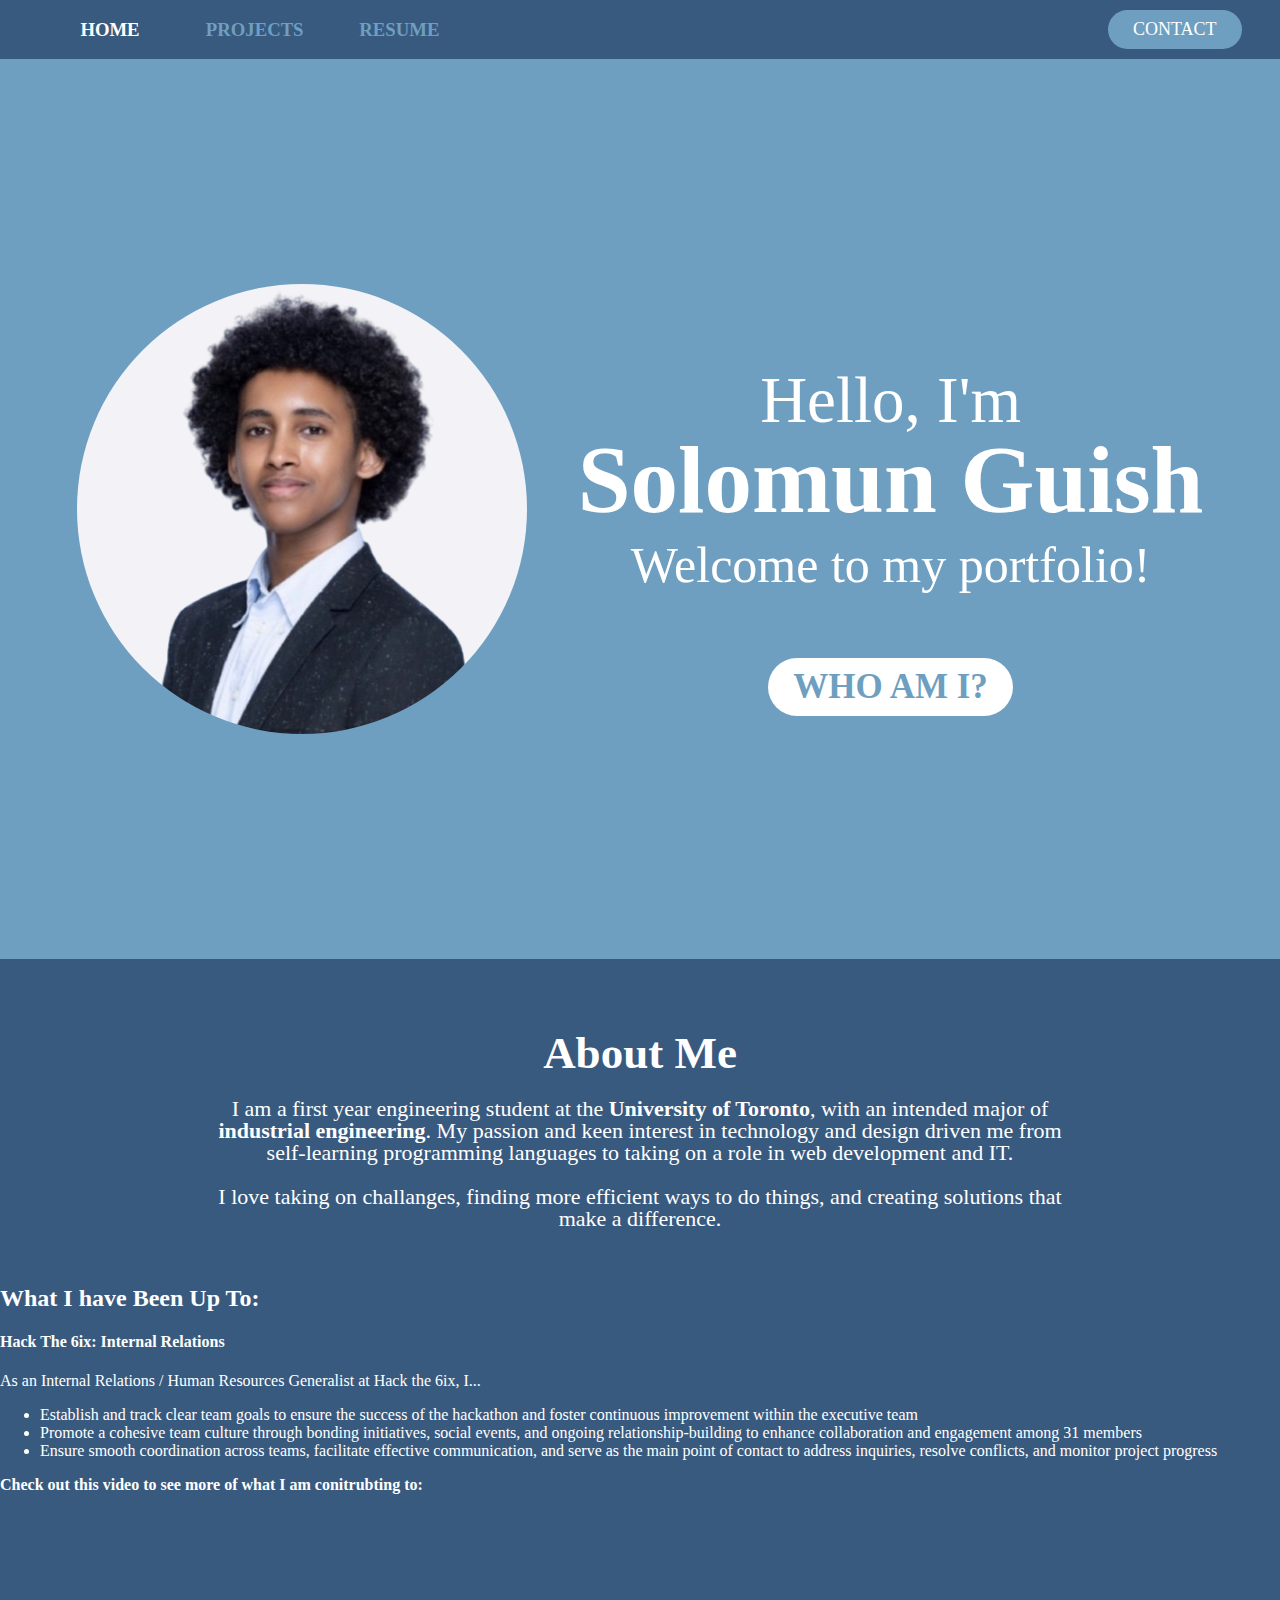
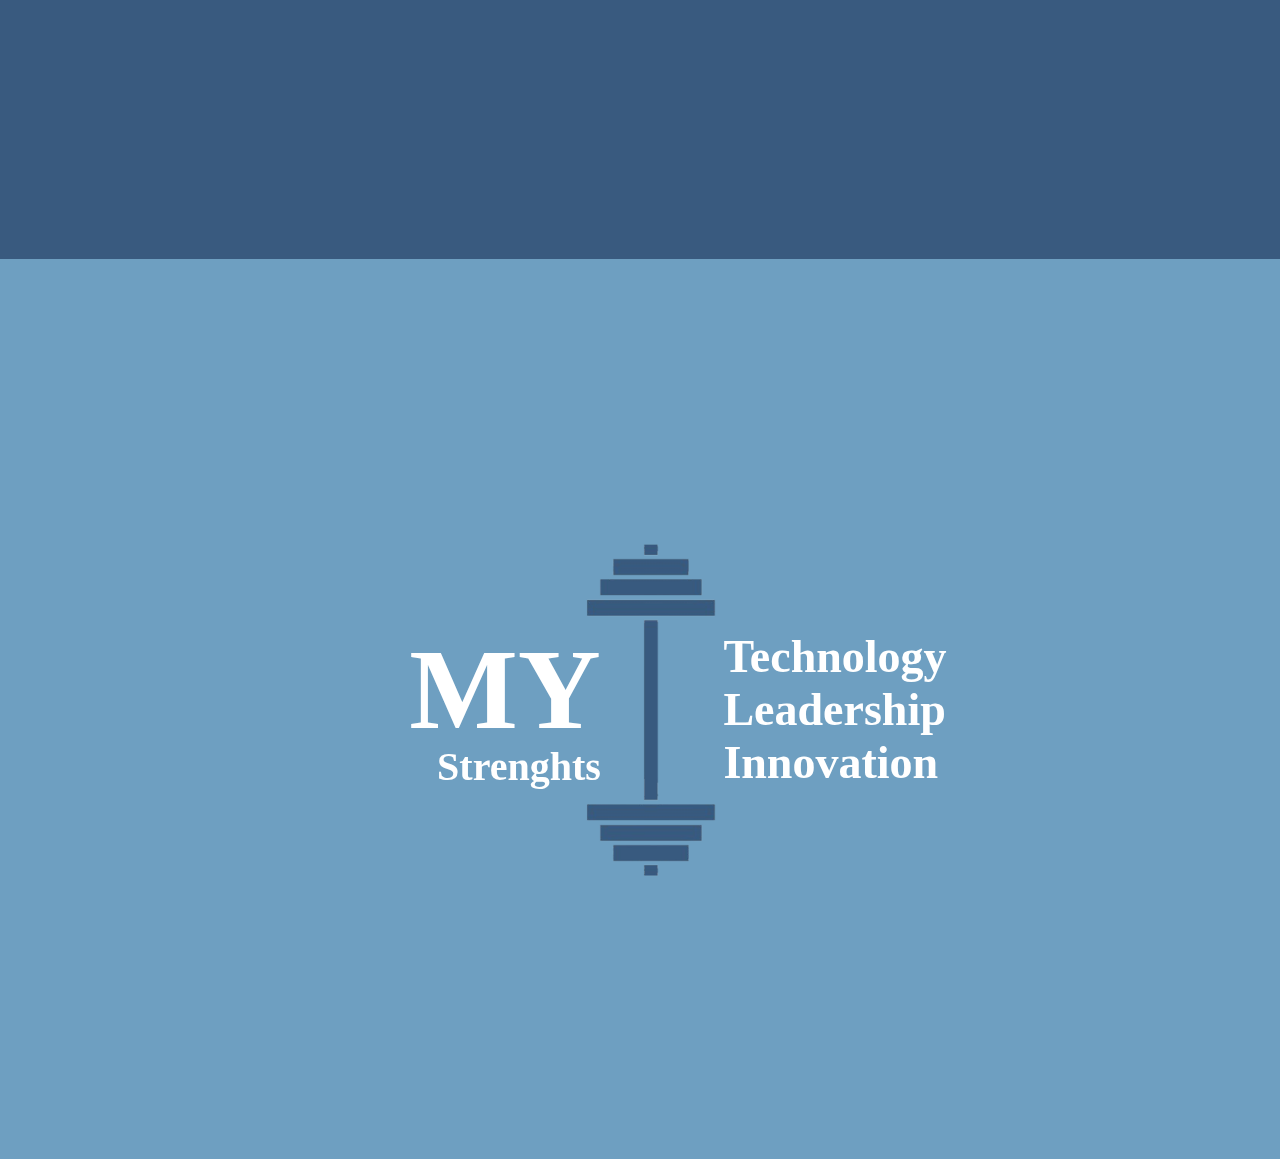
==== index.html @ 2510fc2f "Sizing of front page" ====
<!DOCTYPE html>
<html lang="en">
<head>
    <meta charset="UTF-8">
    <meta name="viewport" content="width=device-width, initial-scale=1.0">
    <title>Home - Solomun Guish</title>
    <link type="text/css" rel="stylesheet" href="styles.css"/>
</head>
<body>
    <header class="sticky">
			
        <nav>
            
            <h3>
                <ul>
                    <li><a class="onpage" href="index.html">HOME</a></li>
                    <li><a href="projects.html">PROJECTS</a></li>
                    <li><a href="resume.html">RESUME</a></li>
                </ul>

            </h3>
        </nav>
        <a class="contact", href="#"><button class="contact-btn">CONTACT</button></a>

    </header>
    <main>

        <div class="image-text">
            <img class="s" src="assets/images/solomunguish.png" alt="Image of Solomun Guish"/>

            <div class="text-container">
                <p class="textp">Hello, I'm<br><em class="large-text">Solomun Guish</em><br><em class="small-text">Welcome to my portfolio!</em></p>
                <a class="who" href=#aboutID><button class="who-btn" >WHO AM I?</button></a>
            </div>
        </div>

        <div id="aboutID" class="aboutme-section">
                
            <div class="aboutme-info">
                <br>
                <br>
                <p class="medium-text">About Me</p>
                <p class="regular-text">I am a first year engineering student at the <strong>University of Toronto</strong>, with an intended major of <strong>industrial engineering</strong>. My passion and keen interest in technology and design driven me from self-learning programming languages to taking on a role in web development and IT.</p>
                <p class="regular-text">I love taking on challanges, finding more efficient ways to do things, and creating solutions that make a difference.</p>
            </div>

            <h2>What I have Been Up To:</h2>


            <h4>Hack The 6ix: Internal Relations</h4>

            <p>
                As an Internal Relations / Human Resources Generalist at Hack the 6ix, I...
                
                <ul>
                    <li>Establish and track clear team goals to ensure the success of the hackathon and foster continuous improvement within the executive team</li>
                    <li>Promote a cohesive team culture through bonding initiatives, social events, and ongoing relationship-building to enhance collaboration and engagement among 31 members</li>
                    <li>Ensure smooth coordination across teams, facilitate effective communication, and serve as the main point of contact to address inquiries, resolve conflicts, and monitor project progress</li>
                </ul>
                
                <strong>Check out this video to see more of what I am conitrubting to:</strong>
                
            </p>

            <iframe width="560" height="315" src="https://www.youtube.com/embed/yGRfrZShgG4?si=xvJR1oPScI19hopa" title="YouTube video player" frameborder="0" allow="accelerometer; autoplay; clipboard-write; encrypted-media; gyroscope; picture-in-picture; web-share" referrerpolicy="strict-origin-when-cross-origin" allowfullscreen></iframe>
        </div>


        <div class="imgside">
            
            
            <p class="vert-line-textL"><span style="font-size:115px;">MY</span><br>Strenghts</p>
            

            <div class="dumbbellpic">
                <img src="assets/images/dumbbell.png" alt="d"/>
            </div>

            <p class="vert-line-textR">

                Technology<br>Leadership<br>Innovation
            </p>

        </div>

    </main>

    <footer>

    </footer>

</body>
</html>
---- styles.css ----
/* Navigation Bar and Header */


a {
	color: white;
}

html {
    scroll-behavior: smooth;
}

nav a {
	text-decoration: none;
	color: #6E9FC1;
	width: 100px;
	display: block;
    font-size: 18;
}

header {
	background-color: #395A7F;
	text-align: center;
    display: flex;
    justify-content: space-between;
    align-items: center;
    position: sticky;
    top: 0;
}

nav ul li{
	list-style-type: none;
	display: inline-block;
	padding: 0px 20px;
}

.nav li a{
    transition: all 0.3s ease 0s;
}

.contact-btn {
    padding: 9px 25px;
    background-color: #6E9FC1;
    color: #FFFFFF;
    border: none;
    border-radius: 50px;
    cursor: pointer;
    transition: all 0.3s ease 0s;
    font-size: 18px;
    font-family: "Lato", tahoma;
}
.contact-btn:hover {
    background-color: #FFFFFF;
    color: #6E9FC1;
}

.contact {
    margin-right: 3%;
}

.who-btn {
    padding: 9px 25px;
    background-color: #FFFFFF;
    color: #6E9FC1;
    border: none;
    border-radius: 50px;
    cursor: pointer;
    transition: all 0.3s ease 0s;
    font-size: 35px;
    font-weight: bold;
    font-family: "Lato", tahoma;
}

.who-btn:hover {
    background-color: #395A7F;
    color: #FFFFFF;
}

.who {
    text-align: center;
}

.onpage {
	color: #FFFFFF;
}

body {
	font-family: "Lato", tahoma;
	background-color: #6E9FC1;
	color: white;
	margin: 0;
	padding:0;
	min-width: 1200px;
}


.image-text {
	display: flex;
	align-items: center;
	justify-content: center;
    width: 100%;
    height: 100vh;
}

img.s {
	width: 450px; 
	height: 450px; 
	border-radius: 225px;
	margin-right: 4%;
}

.text-container {
	display: flex;
	flex-direction: column;
	align-items: center;
}

.textp {
	font-family: "Lato", tahoma;
	text-align: center;
	font-size: 65px;
	line-height:1;
}

.large-text {
	text-align: center;
	font-size: 95px;
	font-weight: bold;
	font-style: normal;
}

p.medium-text {
	text-align: center;
	font-size: 45px;
	font-weight: bold;
    line-height:0;
}

p.regular-text {
	text-align: center;
	font-size: 22px;
	line-height:1;
	margin-right: 15%;
	margin-left: 15%;
}

.small-text {
	text-align: center;
	font-size: 50px;
	font-style: normal;
}

.aboutme-info {
	padding: 1%;
}

.aboutme-section {
    background-color: #395A7F;
    width: 100%;
    height: 100vh;
    scroll-snap-align: start;
}

.imgside {
	display: flex;
	align-items: center;
	justify-content: center;
    width: 100%;
    height: 100vh;
    scroll-snap-align: start;
}

p.vert-line-textL {
	text-align: right;
	line-height: 1;
	font-size: 40px;
	font-weight: bold;
	position: absolute;
	margin-right:270px;

}


p.vert-line-textR {
	text-align: left;
	font-size: 46px;
	font-weight: bold;
	position: absolute;
	margin-left: 390px;

}


.dumbbellpic img {
	float: center;
	margin-top: 5px;
	padding: 0px;
	height: auto;
	width: 380px;
}

/* If weird try h2{both clear something }  
					<p class="vert-line-textL2">My</p>
					<p class="vert-line-textL3">Strenghts</p>*/
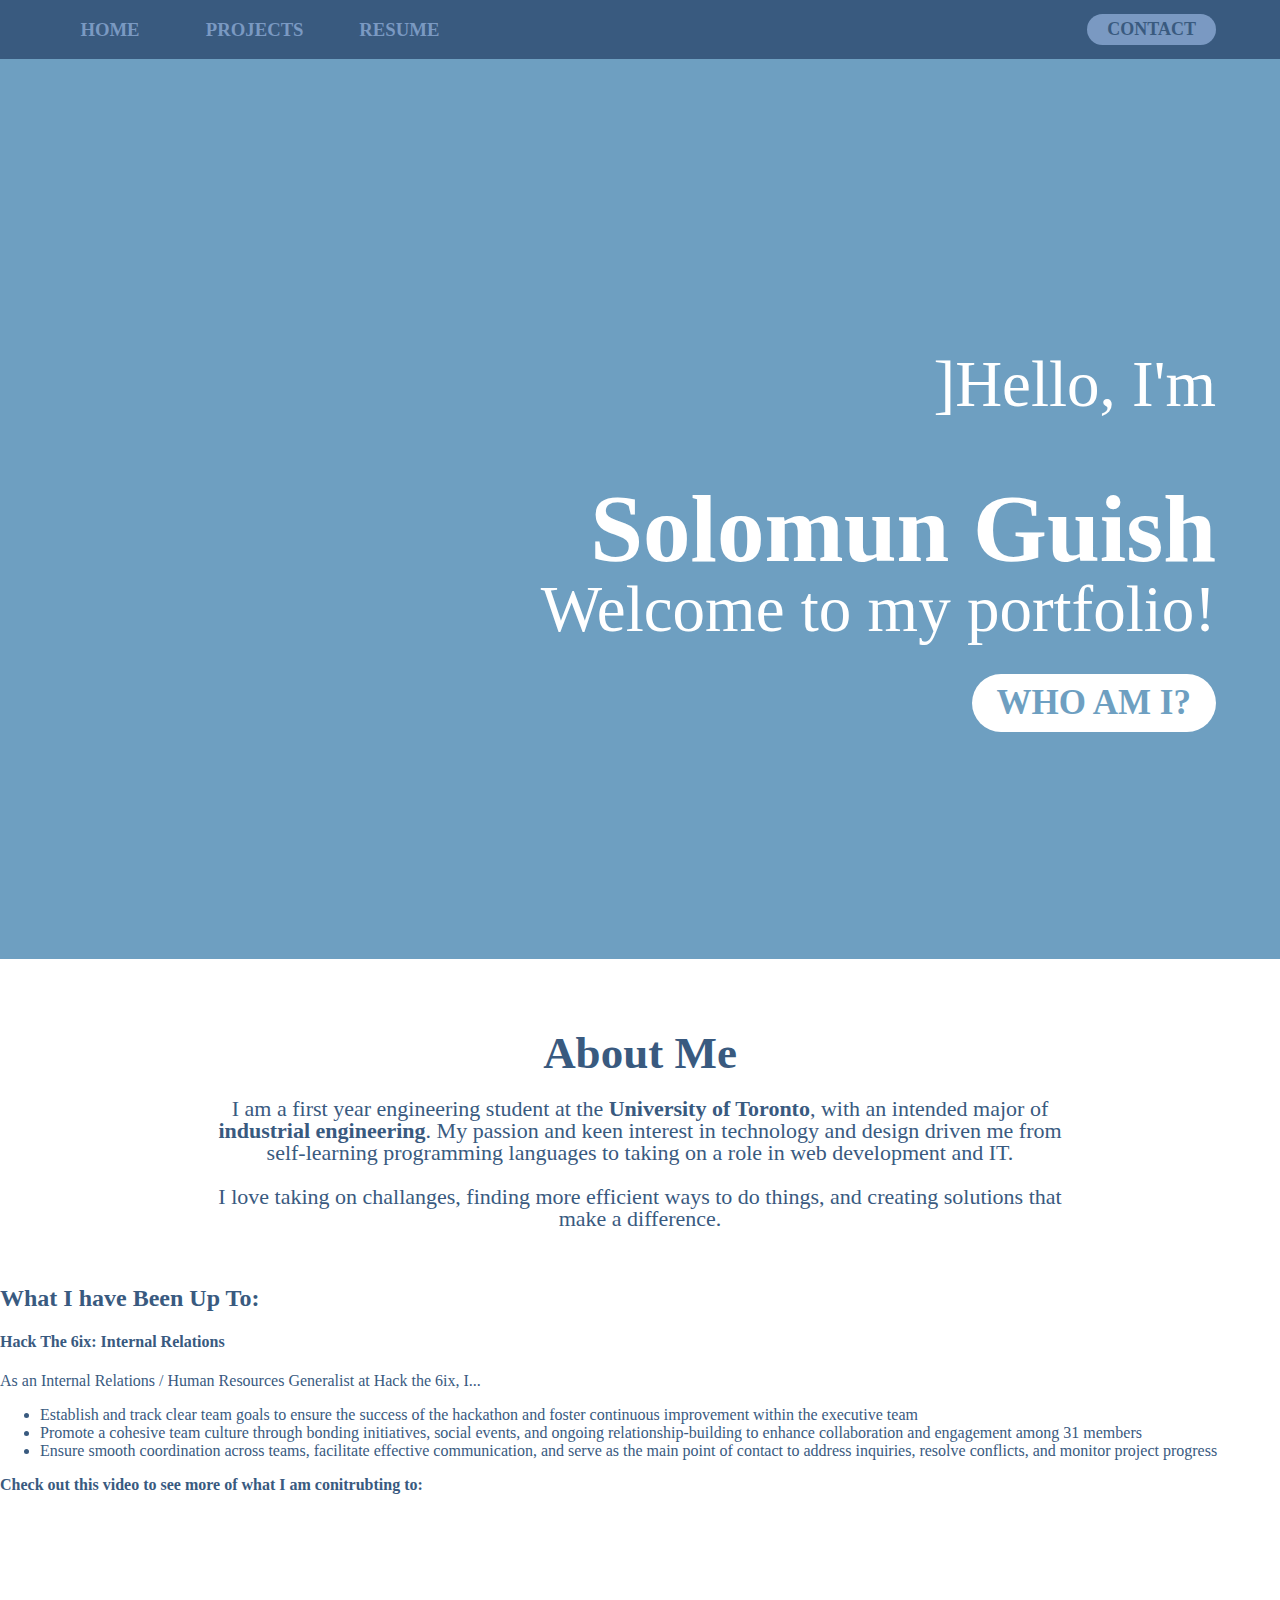
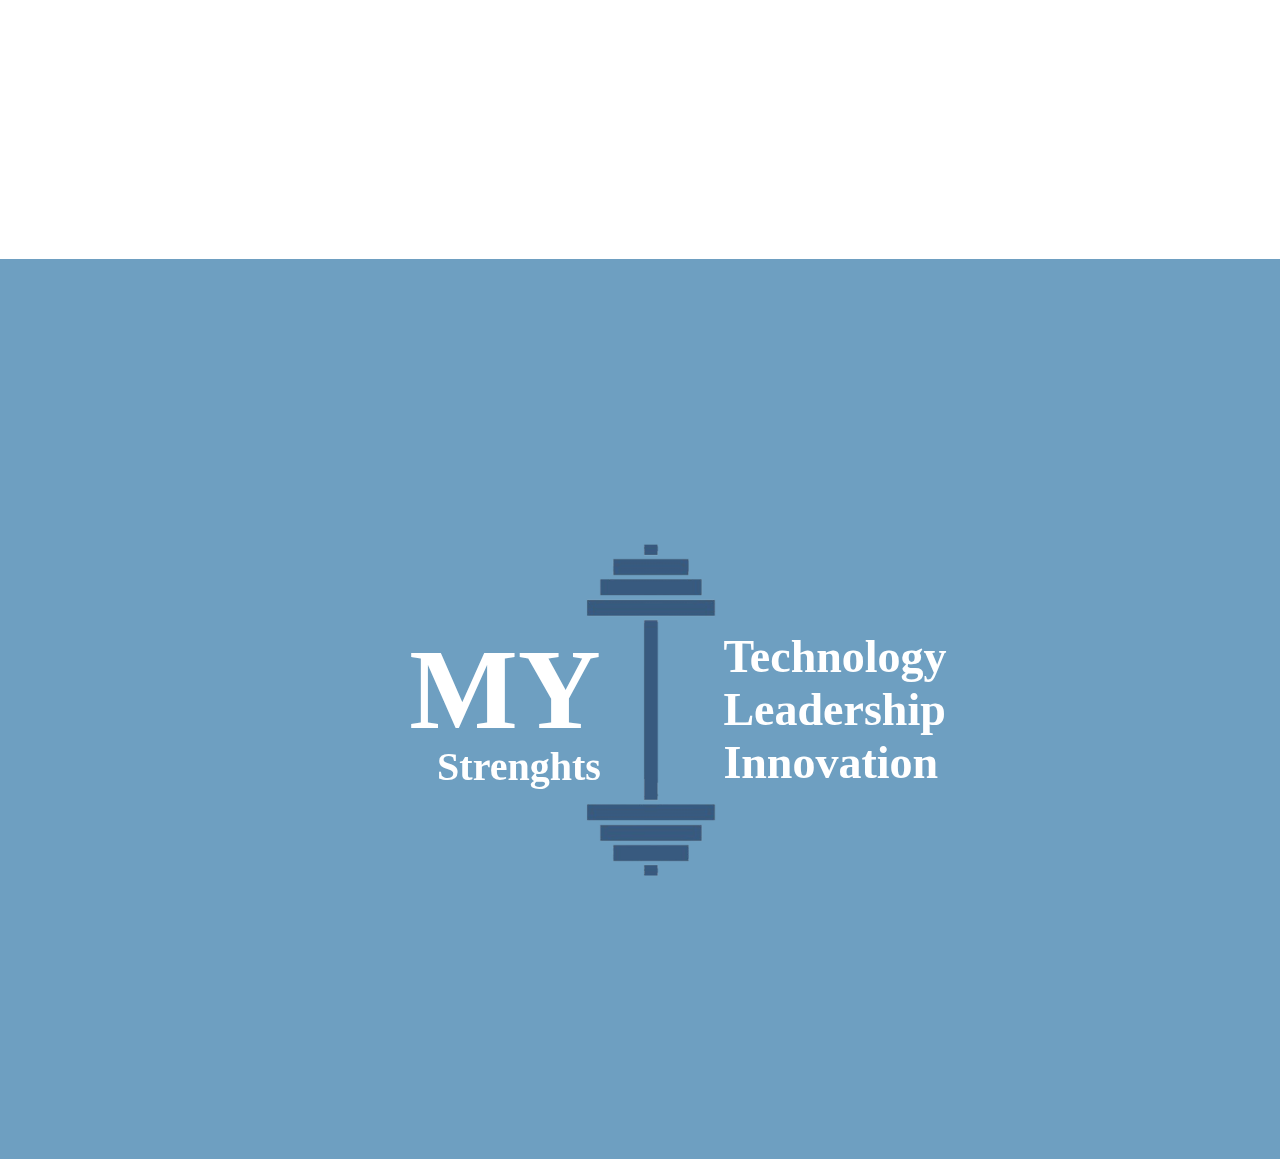
==== commit 86e813c4: "Front page gif" ====
--- a/index.html
+++ b/index.html
@@ -25,14 +25,13 @@
     </header>
     <main>
 
-        <div class="image-text">
-            <img class="s" src="assets/images/solomunguish.png" alt="Image of Solomun Guish"/>
-
+        <div id="waves">
             <div class="text-container">
-                <p class="textp">Hello, I'm<br><em class="large-text">Solomun Guish</em><br><em class="small-text">Welcome to my portfolio!</em></p>
-                <a class="who" href=#aboutID><button class="who-btn" >WHO AM I?</button></a>
+                <p class="textp">]Hello, I'm<div class="large-text">Solomun Guish</div><div class="textp"> Welcome to my portfolio!</div></p>
+                <a class="who" href=#aboutID><button class="who-btn" >WHO AM I?</button></a>                
             </div>
         </div>
+
 
         <div id="aboutID" class="aboutme-section">
                 
--- a/styles.css
+++ b/styles.css
@@ -11,10 +11,13 @@
 
 nav a {
 	text-decoration: none;
-	color: #6E9FC1;
+	color: #7A99C2;
 	width: 100px;
 	display: block;
     font-size: 18;
+}
+nav a:Hover{
+    color: #FFFFFF
 }
 
 header {
@@ -38,23 +41,34 @@
 }
 
 .contact-btn {
-    padding: 9px 25px;
-    background-color: #6E9FC1;
-    color: #FFFFFF;
+    padding: 5px 20px;
+    background-color: #7A99C2;
+    color: #395A7F;
     border: none;
     border-radius: 50px;
     cursor: pointer;
     transition: all 0.3s ease 0s;
     font-size: 18px;
     font-family: "Lato", tahoma;
+    font-weight: bold;
 }
 .contact-btn:hover {
     background-color: #FFFFFF;
-    color: #6E9FC1;
+    color: #395A7F;
 }
 
 .contact {
-    margin-right: 3%;
+    margin-right: 5%;
+}
+
+#waves  {
+    width: 100%;
+    height: 100vh;
+    background-image:url(assets/images/sunsetwaves.gif);
+    background-size: cover;
+    background-position: center;
+    display: flex;
+    justify-content: right;
 }
 
 .who-btn {
@@ -76,11 +90,7 @@
 }
 
 .who {
-    text-align: center;
-}
-
-.onpage {
-	color: #FFFFFF;
+    text-align: right;
 }
 
 body {
@@ -111,21 +121,24 @@
 .text-container {
 	display: flex;
 	flex-direction: column;
-	align-items: center;
+	align-items: right;
+    justify-content: center;
+    margin-right: 5%;
 }
 
 .textp {
 	font-family: "Lato", tahoma;
-	text-align: center;
+	text-align: right;
 	font-size: 65px;
 	line-height:1;
 }
 
 .large-text {
-	text-align: center;
+	text-align: right;
 	font-size: 95px;
 	font-weight: bold;
 	font-style: normal;
+    line-height: 1;
 }
 
 p.medium-text {
@@ -144,9 +157,10 @@
 }
 
 .small-text {
-	text-align: center;
+	text-align: right;
 	font-size: 50px;
 	font-style: normal;
+    line-height: 0;
 }
 
 .aboutme-info {
@@ -154,7 +168,8 @@
 }
 
 .aboutme-section {
-    background-color: #395A7F;
+    background-color: #FFFFFF;
+    color:#395A7F;
     width: 100%;
     height: 100vh;
     scroll-snap-align: start;
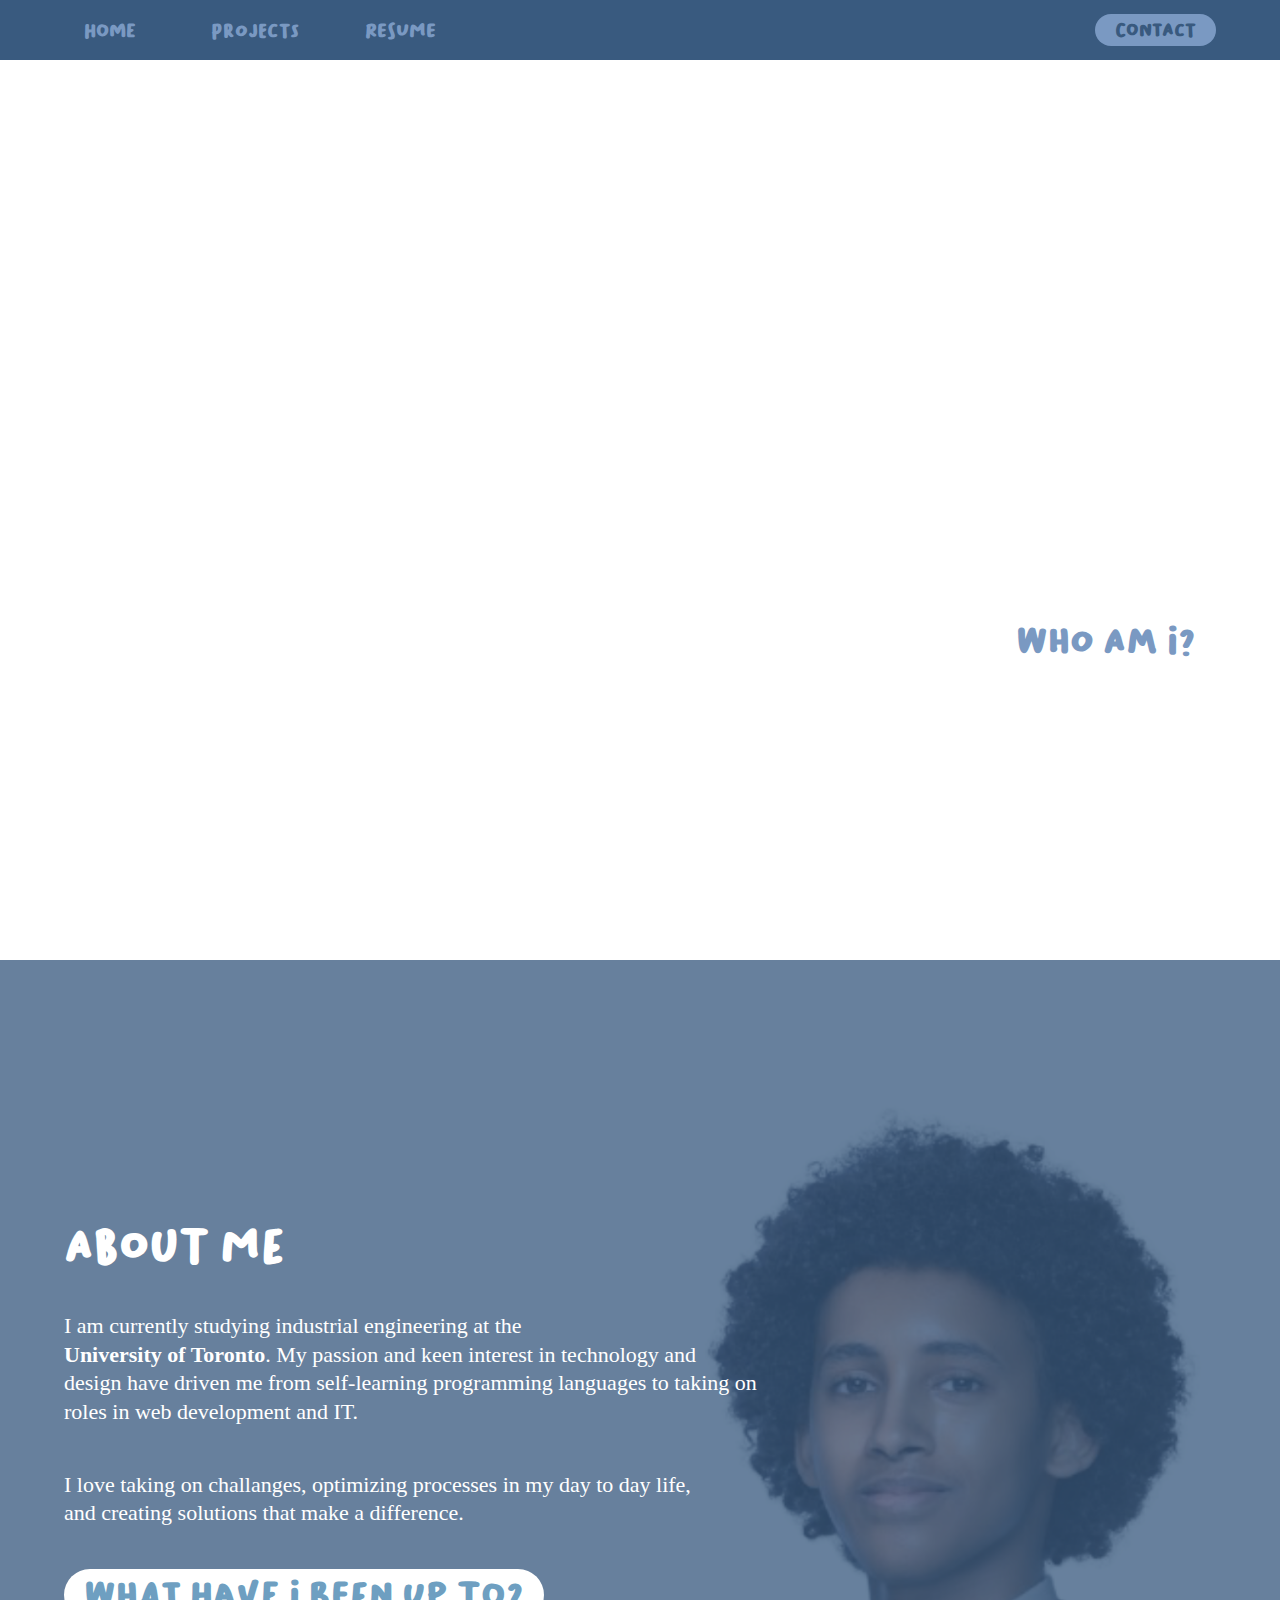
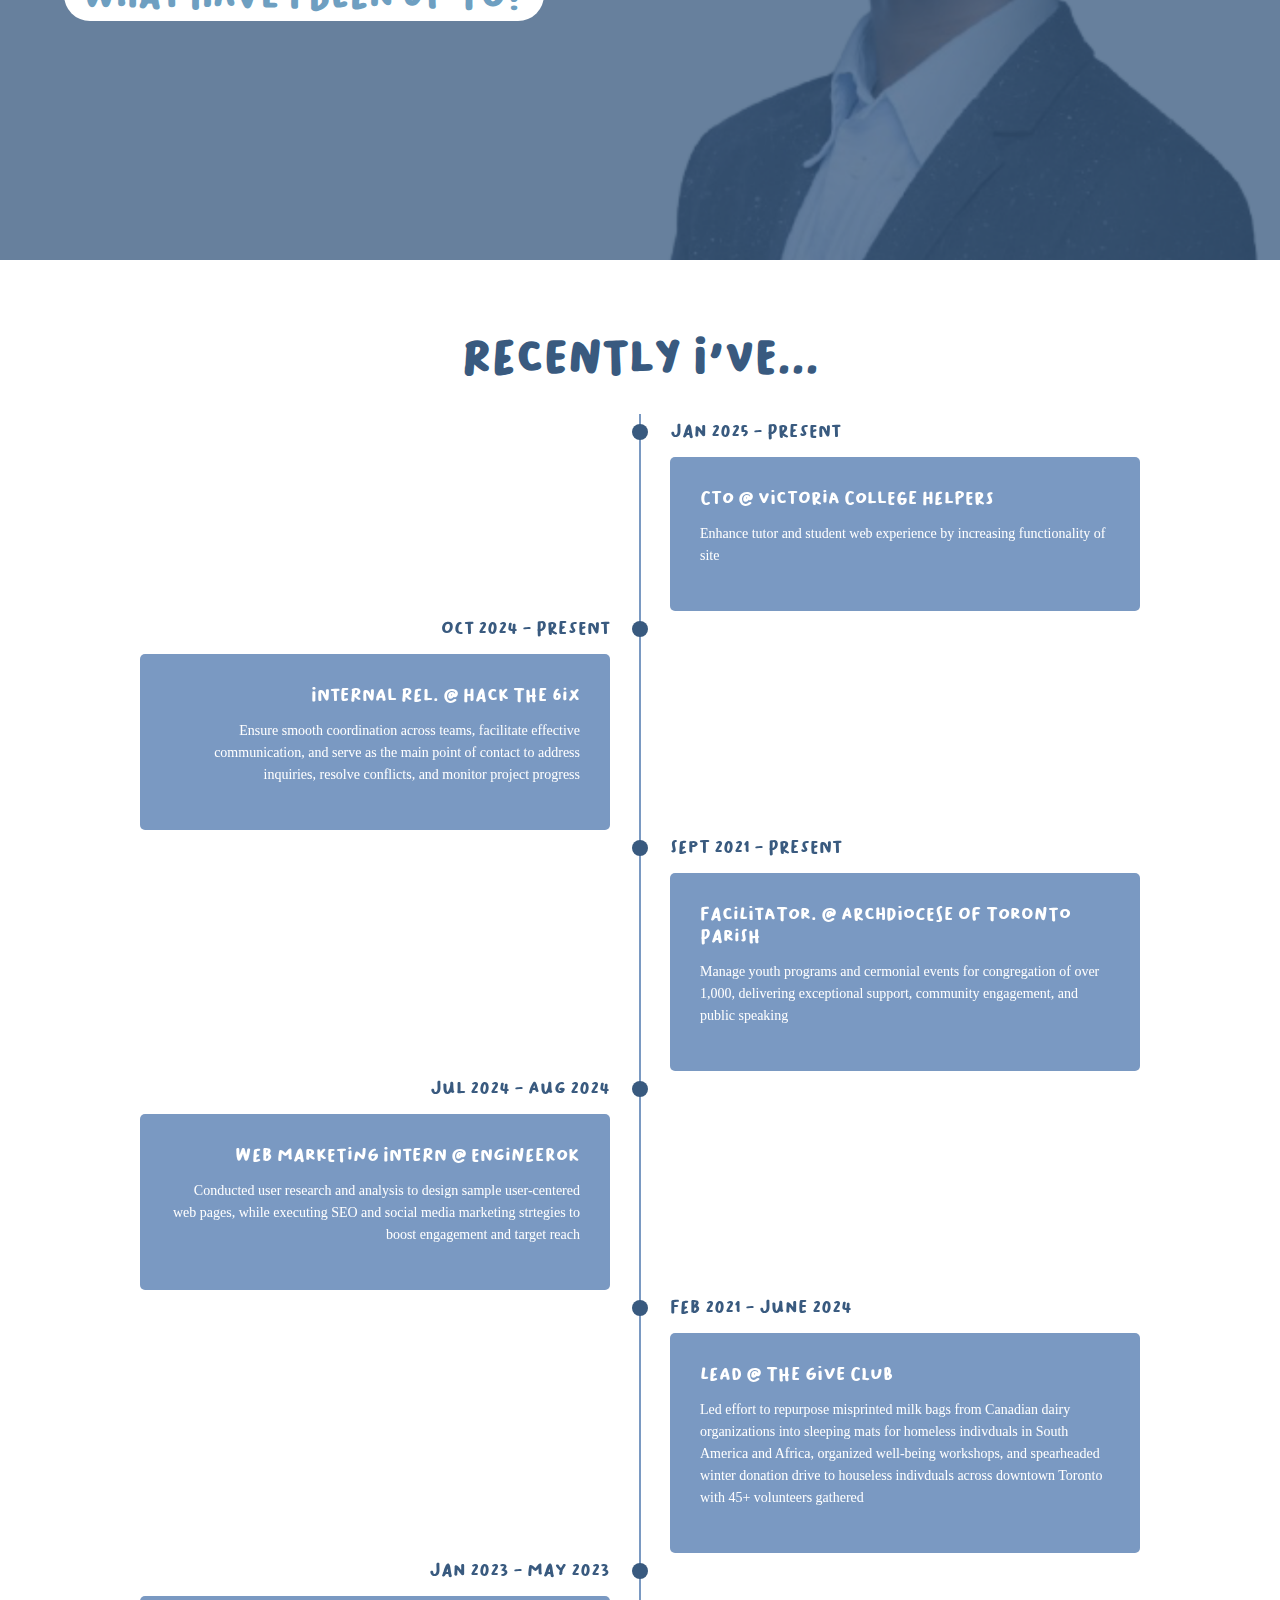
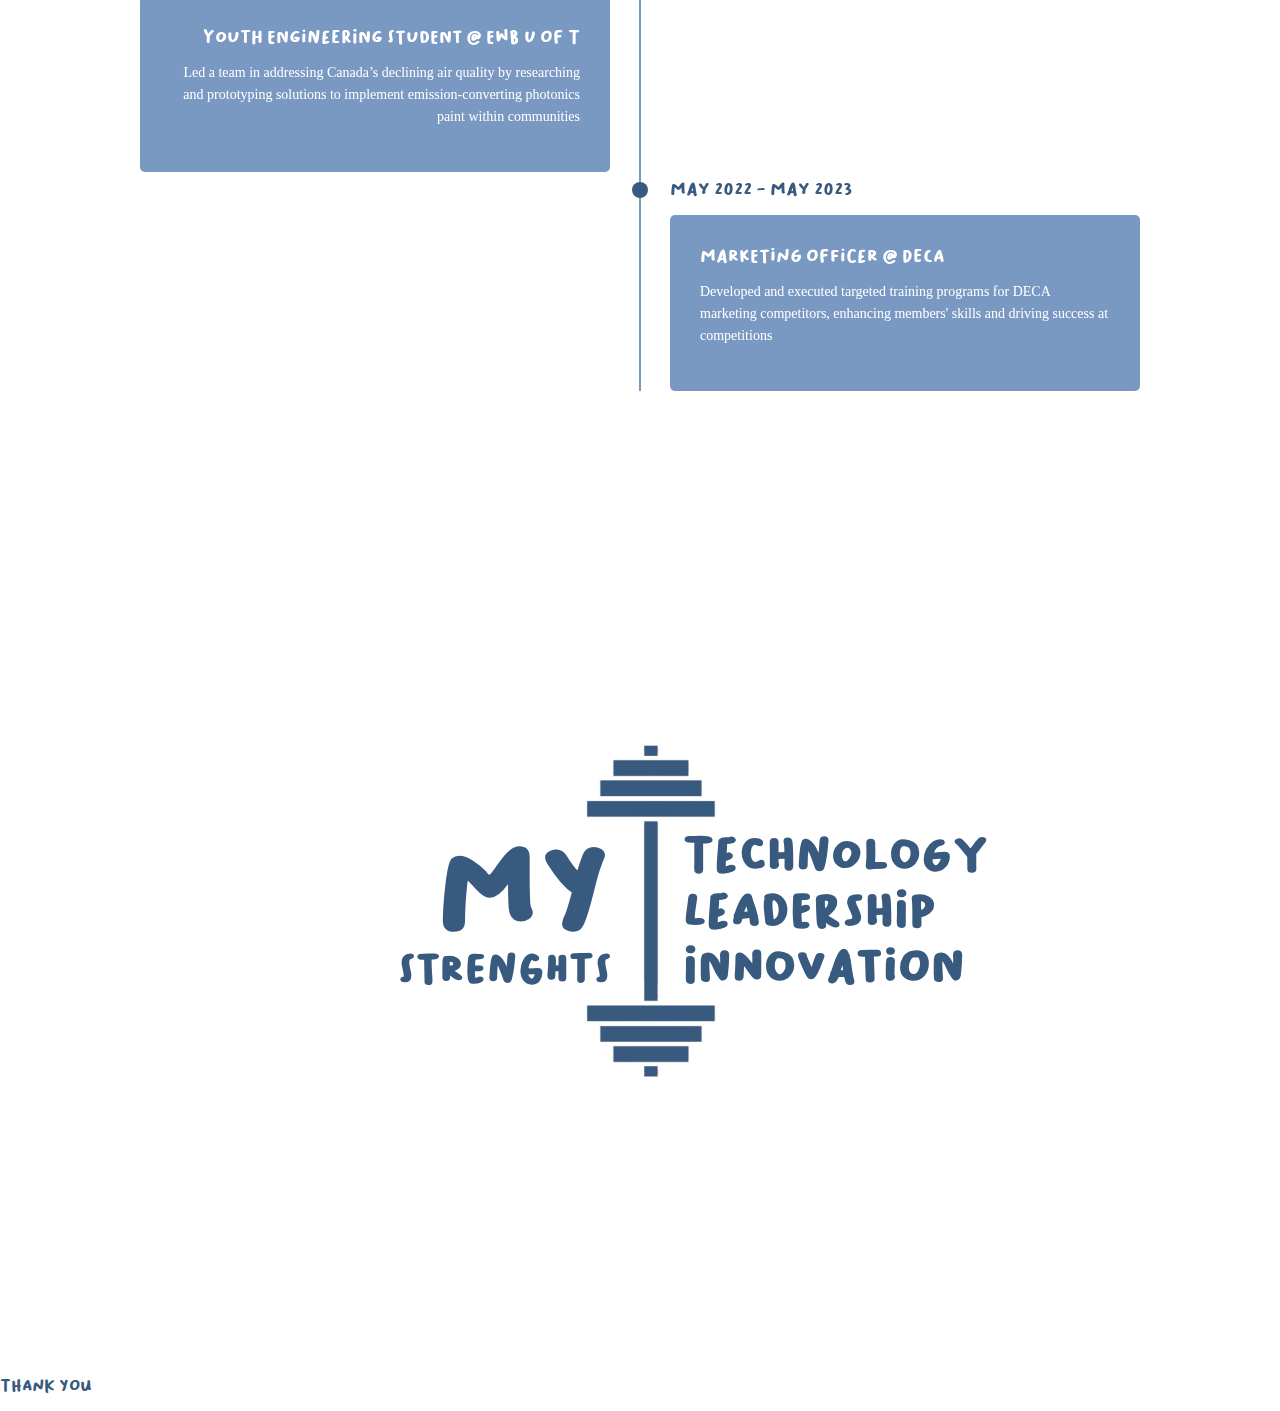
==== commit b761e90c: "Experience section (timeline)" ====
--- a/index.html
+++ b/index.html
@@ -27,10 +27,29 @@
 
         <div id="waves">
             <div class="text-container">
-                <p class="textp">]Hello, I'm<div class="large-text">Solomun Guish</div><div class="textp"> Welcome to my portfolio!</div></p>
-                <a class="who" href=#aboutID><button class="who-btn" >WHO AM I?</button></a>                
+                <div class="textp">Hello, I'm</div>
+                <div class="large-text">Solomun Guish</div>
+                <div class="textp">Welcome to my portfolio!</div>
+                <br>
+                <a class="who" href="#background">
+                    <button class="who-btn">WHO AM I?</button>
+                </a>
             </div>
         </div>
+
+        <div id="background">
+            <div class="bg-container">
+
+                <p class="medium-bg">About Me</p>
+                <p class="regular-bg">I am currently studying industrial engineering at the <br><strong>University of Toronto</strong>. My passion and keen interest in technology and<br>design have driven me from self-learning programming languages to taking on<br>roles in web development and IT.</p>
+                <p class="regular-bg">I love taking on challanges, optimizing processes in my day to day life,<br>and creating solutions that make a difference.</p>
+                <br>
+                <a href="#aboutID">
+                    <button class="upto-btn">WHAT HAVE I BEEN UP TO?</button>
+                </a>
+            </div>
+        </div>
+        
 
 
         <div id="aboutID" class="aboutme-section">
@@ -38,31 +57,97 @@
             <div class="aboutme-info">
                 <br>
                 <br>
-                <p class="medium-text">About Me</p>
-                <p class="regular-text">I am a first year engineering student at the <strong>University of Toronto</strong>, with an intended major of <strong>industrial engineering</strong>. My passion and keen interest in technology and design driven me from self-learning programming languages to taking on a role in web development and IT.</p>
-                <p class="regular-text">I love taking on challanges, finding more efficient ways to do things, and creating solutions that make a difference.</p>
+                <p class="medium-text">Recently I've...</p>
             </div>
 
-            <h2>What I have Been Up To:</h2>
+            <div class="timeline-selection">
+                <div class="timeline-items">
+                    <div class="timeline-item right-item">
+                        <div class="timeline-dot"></div>
+                        <div class="timeline-date">Jan 2025 - Present</div>
+                        <div class="timeline-content">
+                        <h3>CTO @ Victoria College Helpers</h3>
+                        <p id="font-reg">Enhance tutor and student web experience by increasing functionality of site</p>
+                        </div>
+                    </div>
+                </div>
 
+                <div class="timeline-items">
+                    <div class="timeline-item left-item">
+                        <div class="timeline-dot"></div>
+                        <div class="timeline-date">Oct 2024 - Present</div>
+                        <div class="timeline-content">
+                        <h3>Internal Rel. @ Hack the 6ix</h3>
+                        <p id="font-reg">Ensure smooth coordination across teams, facilitate effective communication, and serve as the main point of contact to address inquiries, resolve conflicts, and monitor project progress</p>
+                        </div>
+                    </div>
+                </div>
 
-            <h4>Hack The 6ix: Internal Relations</h4>
+                <div class="timeline-items">
+                    <div class="timeline-item right-item">
+                        <div class="timeline-dot"></div>
+                        <div class="timeline-date">Sept 2021 - Present</div>
+                        <div class="timeline-content">
+                        <h3>Facilitator. @ Archdiocese of Toronto Parish</h3>
+                        <p id="font-reg">Manage youth programs and cermonial events for congregation of over 1,000, delivering exceptional support, community engagement, and public speaking</p>
+                        </div>
+                    </div>
+                </div>
 
-            <p>
-                As an Internal Relations / Human Resources Generalist at Hack the 6ix, I...
-                
-                <ul>
-                    <li>Establish and track clear team goals to ensure the success of the hackathon and foster continuous improvement within the executive team</li>
-                    <li>Promote a cohesive team culture through bonding initiatives, social events, and ongoing relationship-building to enhance collaboration and engagement among 31 members</li>
-                    <li>Ensure smooth coordination across teams, facilitate effective communication, and serve as the main point of contact to address inquiries, resolve conflicts, and monitor project progress</li>
-                </ul>
-                
-                <strong>Check out this video to see more of what I am conitrubting to:</strong>
-                
-            </p>
+                <div class="timeline-items">
+                    <div class="timeline-item left-item">
+                        <div class="timeline-dot"></div>
+                        <div class="timeline-date">Jul 2024 - Aug 2024</div>
+                        <div class="timeline-content">
+                        <h3>Web Marketing Intern @ EngineerOK</h3>
+                        <p id="font-reg">Conducted user research and analysis to design sample user-centered web pages, while executing SEO and social media marketing strtegies to boost engagement and target reach</p>
+                        </div>
+                    </div>
+                </div>
 
-            <iframe width="560" height="315" src="https://www.youtube.com/embed/yGRfrZShgG4?si=xvJR1oPScI19hopa" title="YouTube video player" frameborder="0" allow="accelerometer; autoplay; clipboard-write; encrypted-media; gyroscope; picture-in-picture; web-share" referrerpolicy="strict-origin-when-cross-origin" allowfullscreen></iframe>
+                <div class="timeline-items">
+                    <div class="timeline-item right-item">
+                        <div class="timeline-dot"></div>
+                        <div class="timeline-date">Feb 2021 - June 2024</div>
+                        <div class="timeline-content">
+                        <h3>Lead @ The Give Club</h3>
+                        <p id="font-reg">Led effort to repurpose misprinted milk bags from Canadian dairy organizations into sleeping mats for homeless indivduals in South America and Africa, organized well-being workshops, and spearheaded winter donation drive to houseless indivduals across downtown Toronto with 45+ volunteers gathered</p>
+                        </div>
+                    </div>
+                </div>
+
+                <div class="timeline-items">
+                    <div class="timeline-item left-item">
+                        <div class="timeline-dot"></div>
+                        <div class="timeline-date">Jan 2023 - May 2023</div>
+                        <div class="timeline-content">
+                        <h3>Youth Engineering Student @ EWB U of T</h3>
+                        <p id="font-reg">Led a team in addressing Canada’s declining air quality by researching and prototyping solutions to implement emission-converting photonics paint within communities</p>
+                        </div>
+                    </div>
+                </div>
+
+                <div class="timeline-items">
+                    <div class="timeline-item right-item">
+                        <div class="timeline-dot"></div>
+                        <div class="timeline-date">May 2022 - May 2023</div>
+                        <div class="timeline-content">
+                        <h3>Marketing Officer @ DECA</h3>
+                        <p id="font-reg">Developed and executed targeted training programs for DECA marketing competitors, enhancing members' skills and driving success at competitions</p>
+                        </div>
+                    </div>
+                </div>
+
+            </div>
+
         </div>
+
+        <div class="aboutme-section">
+
+ 
+
+        </div>
+
 
 
         <div class="imgside">
@@ -85,7 +170,7 @@
     </main>
 
     <footer>
-
+        <p class ="footer" >Thank you</p>
     </footer>
 
 </body>
--- a/styles.css
+++ b/styles.css
@@ -1,5 +1,13 @@
 /* Navigation Bar and Header */
 
+@font-face {
+	font-family: myFont;
+	src: url(assets/font/BaksoSapi.otf);
+}
+
+#font-reg {
+	font-family: "Lato", tahoma;
+}
 
 a {
 	color: white;
@@ -49,7 +57,7 @@
     cursor: pointer;
     transition: all 0.3s ease 0s;
     font-size: 18px;
-    font-family: "Lato", tahoma;
+    font-family: myFont;
     font-weight: bold;
 }
 .contact-btn:hover {
@@ -61,18 +69,139 @@
     margin-right: 5%;
 }
 
-#waves  {
-    width: 100%;
-    height: 100vh;
-    background-image:url(assets/images/sunsetwaves.gif);
+#waves {
+    width: 100%;
+    height: 100vh;
+    background-image: url(assets/images/sunsetwaves.gif);
     background-size: cover;
     background-position: center;
     display: flex;
-    justify-content: right;
+    justify-content: flex-end; /* Align content to the right */
+    align-items: center; /* Vertically center content */
 }
 
 .who-btn {
-    padding: 9px 25px;
+    padding: 5px 20px;
+    background-color: #FFFFFF;
+    color: #7A99C2;
+    border: none;
+    border-radius: 50px;
+    cursor: pointer;
+    transition: all 0.3s ease 0s;
+    font-size: 35px;
+    font-weight: bold;
+    font-family: myFont;
+}
+
+.who-btn:hover {
+    background-color: #395A7F;
+    color: #FFFFFF;
+}
+
+body {
+    font-family: myFont;
+    background-color: white;
+    color: white;
+    margin: 0;
+    padding: 0;
+    min-width: 1200px;
+}
+
+
+.image-text {
+	display: flex;
+	align-items: center;
+	justify-content: center;
+    width: 100%;
+    height: 100vh;
+}
+
+img.s {
+	width: 450px; 
+	height: 450px; 
+	border-radius: 225px;
+	margin-right: 4%;
+}
+
+.text-container {
+	display: flex;
+	flex-direction: column;
+	align-items: flex-end;
+    justify-content: center;
+    margin-right: 5%;
+	line-height: 1.3;
+}
+
+.textp {
+	font-family: "Lato", tahoma;
+	text-align: right;
+	font-size: 45px;
+	margin:0;
+}
+
+.large-text {
+	text-align: right;
+	font-size: 95px;
+	font-weight: bold;
+	margin:0;
+}
+
+p.medium-text {
+	text-align: center;
+	font-size: 45px;
+	font-weight: bold;
+    line-height:0;
+}
+
+p.regular-text {
+	font-family: "Lato", tahoma;
+	text-align: center;
+	font-size: 22px;
+	line-height:1;
+	margin-right: 15%;
+	margin-left: 15%;
+}
+
+.small-text {
+	text-align: right;
+	font-size: 50px;
+	font-style: normal;
+}
+
+#background {
+    width: 100%;
+    height: 100vh;
+    background-image: url(assets/images/backgroundIMG.png);
+    background-size: cover;
+    background-position: center;
+    display: flex;
+    justify-content: left; /* Align content to the right */
+    align-items: center; /* Vertically center content */
+}
+
+.bg-container {
+	display: flex;
+	flex-direction: column;
+    justify-content: left;
+    margin-left: 5%;
+}
+
+p.medium-bg {
+	text-align: left;
+	font-size: 45px;
+	font-weight: bold;
+    line-height:0;
+}
+
+p.regular-bg {
+	font-family: "Lato", tahoma;
+	text-align: left;
+	font-size: 22px;
+	line-height:1.3;
+}
+
+.upto-btn {
+    padding: 5px 20px;
     background-color: #FFFFFF;
     color: #6E9FC1;
     border: none;
@@ -81,86 +210,12 @@
     transition: all 0.3s ease 0s;
     font-size: 35px;
     font-weight: bold;
-    font-family: "Lato", tahoma;
-}
-
-.who-btn:hover {
+    font-family: myFont;
+}
+
+.upto-btn:hover {
     background-color: #395A7F;
     color: #FFFFFF;
-}
-
-.who {
-    text-align: right;
-}
-
-body {
-	font-family: "Lato", tahoma;
-	background-color: #6E9FC1;
-	color: white;
-	margin: 0;
-	padding:0;
-	min-width: 1200px;
-}
-
-
-.image-text {
-	display: flex;
-	align-items: center;
-	justify-content: center;
-    width: 100%;
-    height: 100vh;
-}
-
-img.s {
-	width: 450px; 
-	height: 450px; 
-	border-radius: 225px;
-	margin-right: 4%;
-}
-
-.text-container {
-	display: flex;
-	flex-direction: column;
-	align-items: right;
-    justify-content: center;
-    margin-right: 5%;
-}
-
-.textp {
-	font-family: "Lato", tahoma;
-	text-align: right;
-	font-size: 65px;
-	line-height:1;
-}
-
-.large-text {
-	text-align: right;
-	font-size: 95px;
-	font-weight: bold;
-	font-style: normal;
-    line-height: 1;
-}
-
-p.medium-text {
-	text-align: center;
-	font-size: 45px;
-	font-weight: bold;
-    line-height:0;
-}
-
-p.regular-text {
-	text-align: center;
-	font-size: 22px;
-	line-height:1;
-	margin-right: 15%;
-	margin-left: 15%;
-}
-
-.small-text {
-	text-align: right;
-	font-size: 50px;
-	font-style: normal;
-    line-height: 0;
 }
 
 .aboutme-info {
@@ -175,6 +230,7 @@
     scroll-snap-align: start;
 }
 
+
 .imgside {
 	display: flex;
 	align-items: center;
@@ -191,6 +247,7 @@
 	font-weight: bold;
 	position: absolute;
 	margin-right:270px;
+	color: #395A7F;
 
 }
 
@@ -201,9 +258,8 @@
 	font-weight: bold;
 	position: absolute;
 	margin-left: 390px;
-
-}
-
+	color: #395A7F;
+}
 
 .dumbbellpic img {
 	float: center;
@@ -213,6 +269,96 @@
 	width: 380px;
 }
 
-/* If weird try h2{both clear something }  
-					<p class="vert-line-textL2">My</p>
-					<p class="vert-line-textL3">Strenghts</p>*/+.timeline-section{
+	background-color: #7A99C2;
+	min-height: 100vh;
+	padding: 100px 15px;
+}
+.timeline-items{
+	max-width: 1000px;
+	margin:auto;
+	display: flex;
+	flex-wrap: wrap;
+	position: relative;
+}
+.timeline-items::before{
+	content: '';
+	position: absolute;
+	width: 2px;
+	height: 100%;
+	background-color: #7A99C2;
+	left: calc(50% - 1px);
+}
+.timeline-item{
+	margin-bottom: 40px;
+	width: 100%;
+	position: relative;
+}
+.timeline-item:last-child{
+	margin-bottom: 0;
+}
+
+.left-item {
+    padding-right: calc(50% + 30px);
+	text-align: right;
+}
+
+.right-item{
+    padding-left: calc(50% + 30px);
+}
+
+.timeline-dot{
+	height: 16px;
+	width: 16px;
+	background-color: #395A7F;
+	position: absolute;
+	left: calc(50% - 8px);
+	border-radius: 50%;
+	top:10px;
+}
+.timeline-date{
+	font-size: 18px;
+	color: #395A7F;
+	margin:6px 0 15px;
+}
+.timeline-content{
+    background-color: #7A99C2;
+	padding: 30px;
+	border-radius: 5px;
+}
+.timeline-content h3{
+    font-size: 18px;
+	color: #ffffff;
+	margin:0 0 10px;
+	text-transform: capitalize;
+	font-weight: 500;
+}
+.timeline-content p{
+    color: #ffffff;
+	font-size: 14px;
+	font-weight: 300;
+	line-height: 22px;
+}
+
+/* responsive */
+@media(max-width: 767px){
+	.timeline-items::before{
+		left: 7px;
+	}
+	.timeline-item:nth-child(odd){
+		padding-right: 0;
+		text-align: left;
+	}
+	.timeline-item:nth-child(odd),
+	.timeline-item:nth-child(even){
+		padding-left: 37px;
+	}
+	.timeline-dot{
+		left:0;
+	}
+}
+
+
+.footer {
+	color: #395A7F;
+}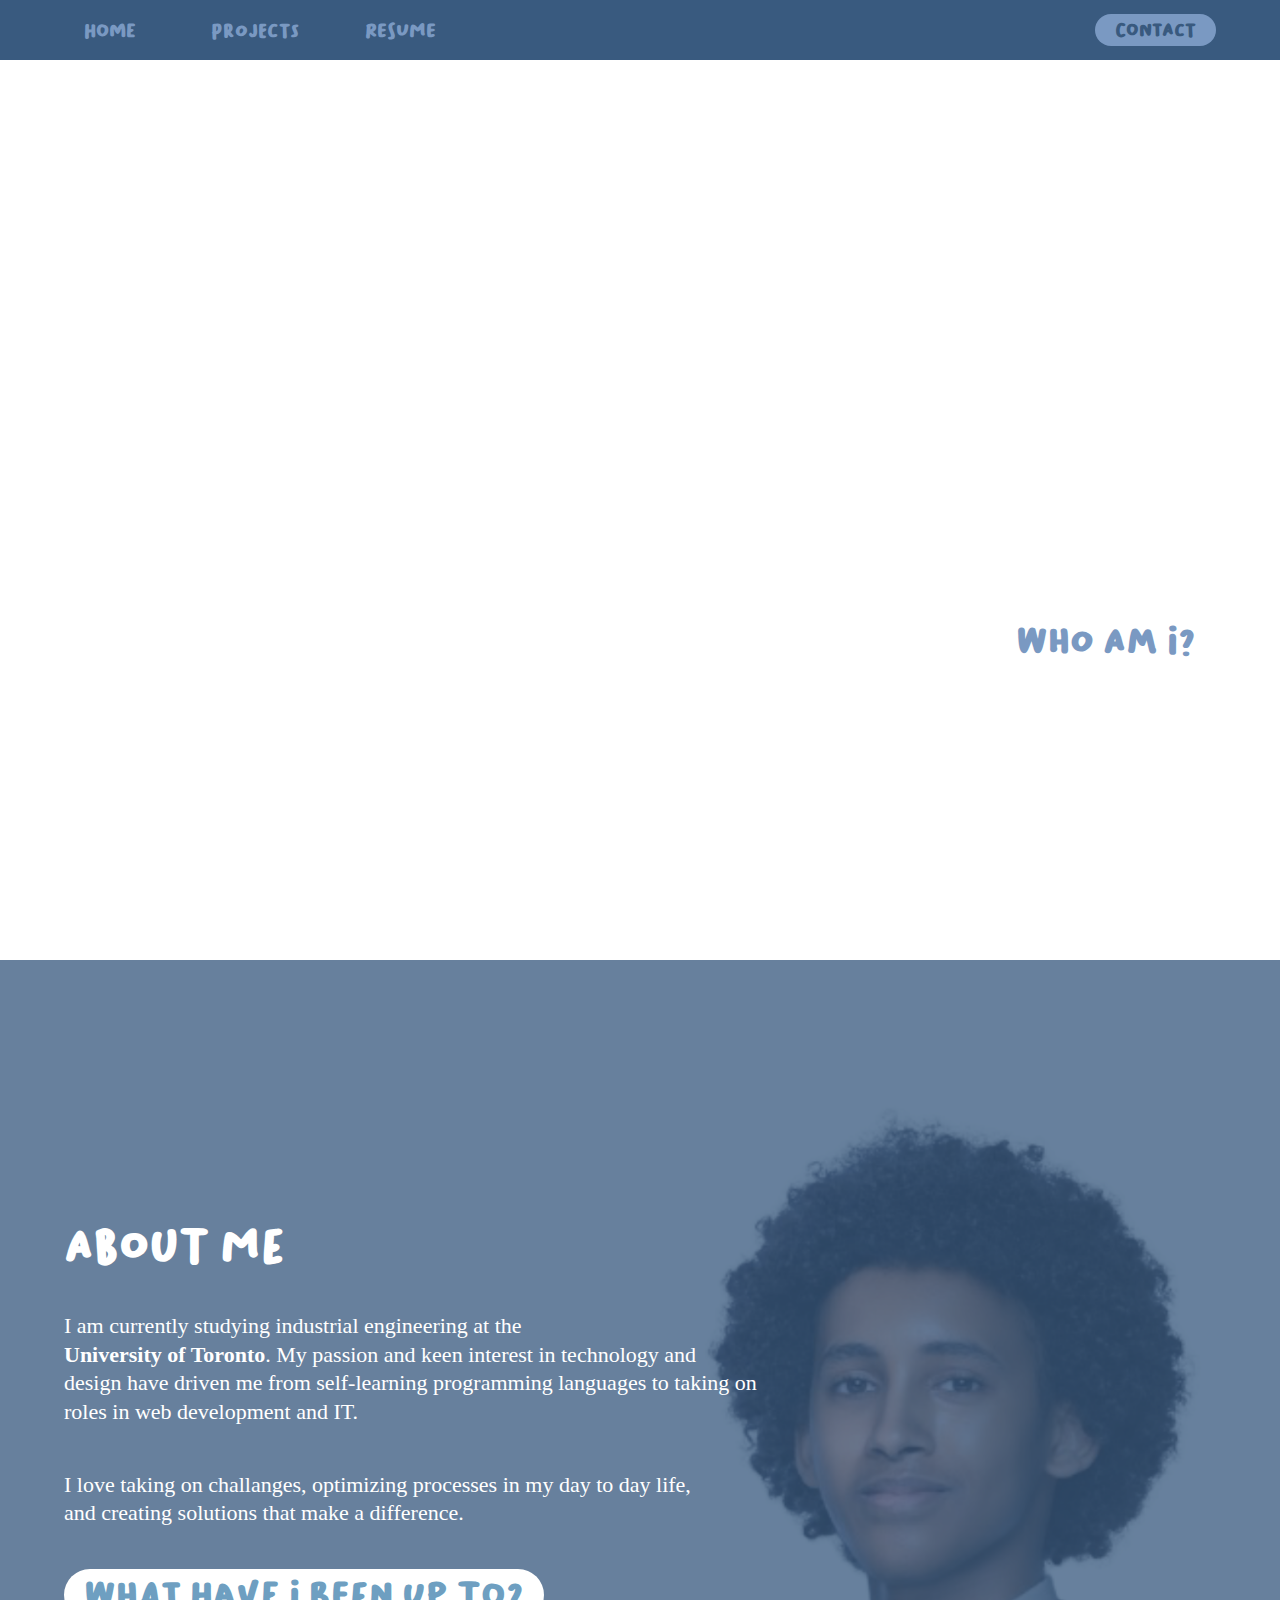
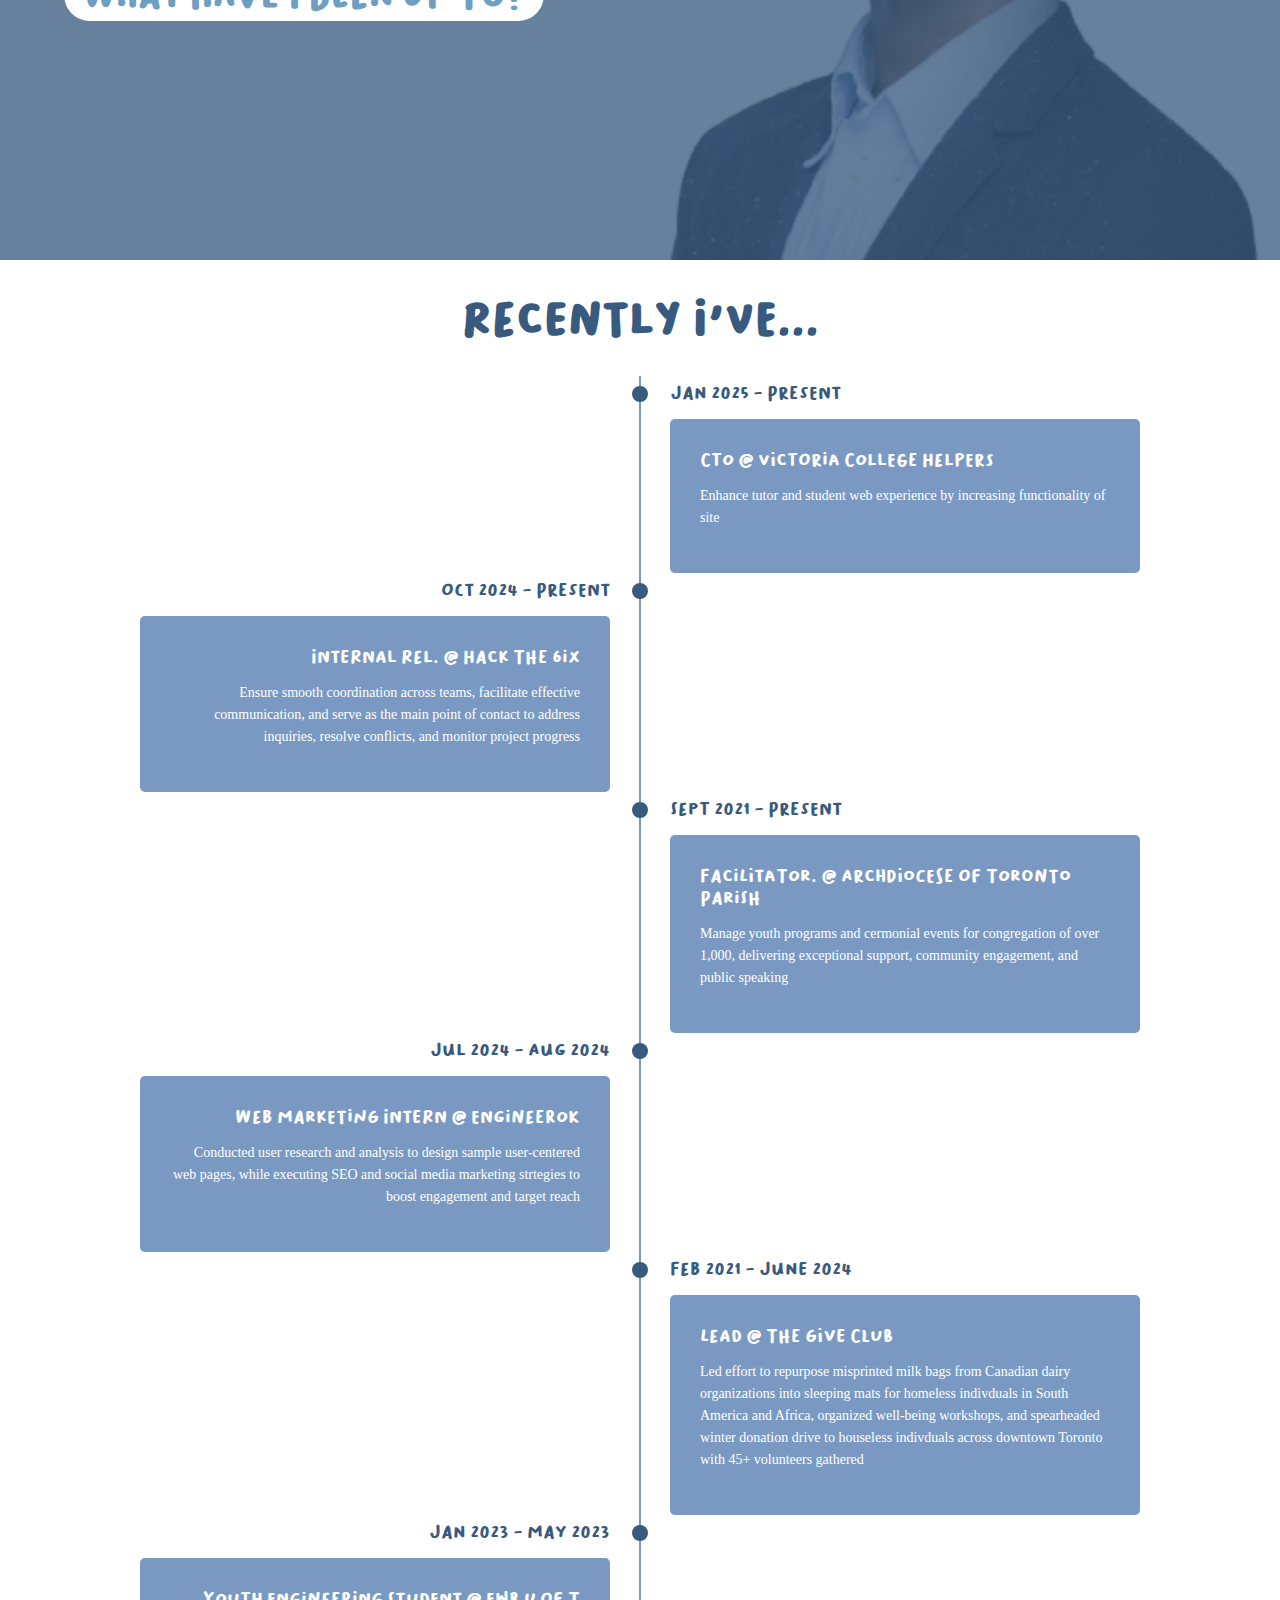
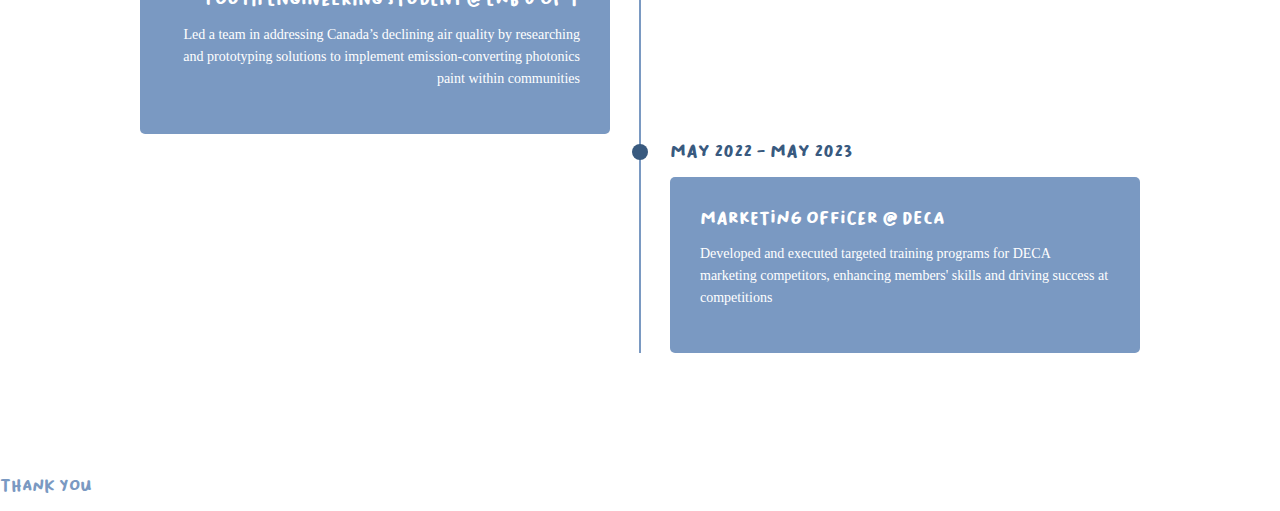
==== commit d6a6c950: "Front Page Finalized" ====
--- a/index.html
+++ b/index.html
@@ -55,8 +55,6 @@
         <div id="aboutID" class="aboutme-section">
                 
             <div class="aboutme-info">
-                <br>
-                <br>
                 <p class="medium-text">Recently I've...</p>
             </div>
 
@@ -142,30 +140,8 @@
 
         </div>
 
-        <div class="aboutme-section">
+        <div class="aboutme-section"></div>
 
- 
-
-        </div>
-
-
-
-        <div class="imgside">
-            
-            
-            <p class="vert-line-textL"><span style="font-size:115px;">MY</span><br>Strenghts</p>
-            
-
-            <div class="dumbbellpic">
-                <img src="assets/images/dumbbell.png" alt="d"/>
-            </div>
-
-            <p class="vert-line-textR">
-
-                Technology<br>Leadership<br>Innovation
-            </p>
-
-        </div>
 
     </main>
 
--- a/styles.css
+++ b/styles.css
@@ -9,12 +9,9 @@
 	font-family: "Lato", tahoma;
 }
 
-a {
-	color: white;
-}
-
 html {
     scroll-behavior: smooth;
+	scroll-padding-top: 50px;
 }
 
 nav a {
@@ -36,6 +33,7 @@
     align-items: center;
     position: sticky;
     top: 0;
+	z-index: 1000;
 }
 
 nav ul li{
@@ -230,6 +228,7 @@
     scroll-snap-align: start;
 }
 
+/* DELETED DUMBBEL SECTION STARTS HERE */
 
 .imgside {
 	display: flex;
@@ -268,6 +267,8 @@
 	height: auto;
 	width: 380px;
 }
+
+/* DELETED DUMBBEL SECTION ENDS HERE */
 
 .timeline-section{
 	background-color: #7A99C2;
@@ -360,5 +361,5 @@
 
 
 .footer {
-	color: #395A7F;
+	color: #7A99C2;
 }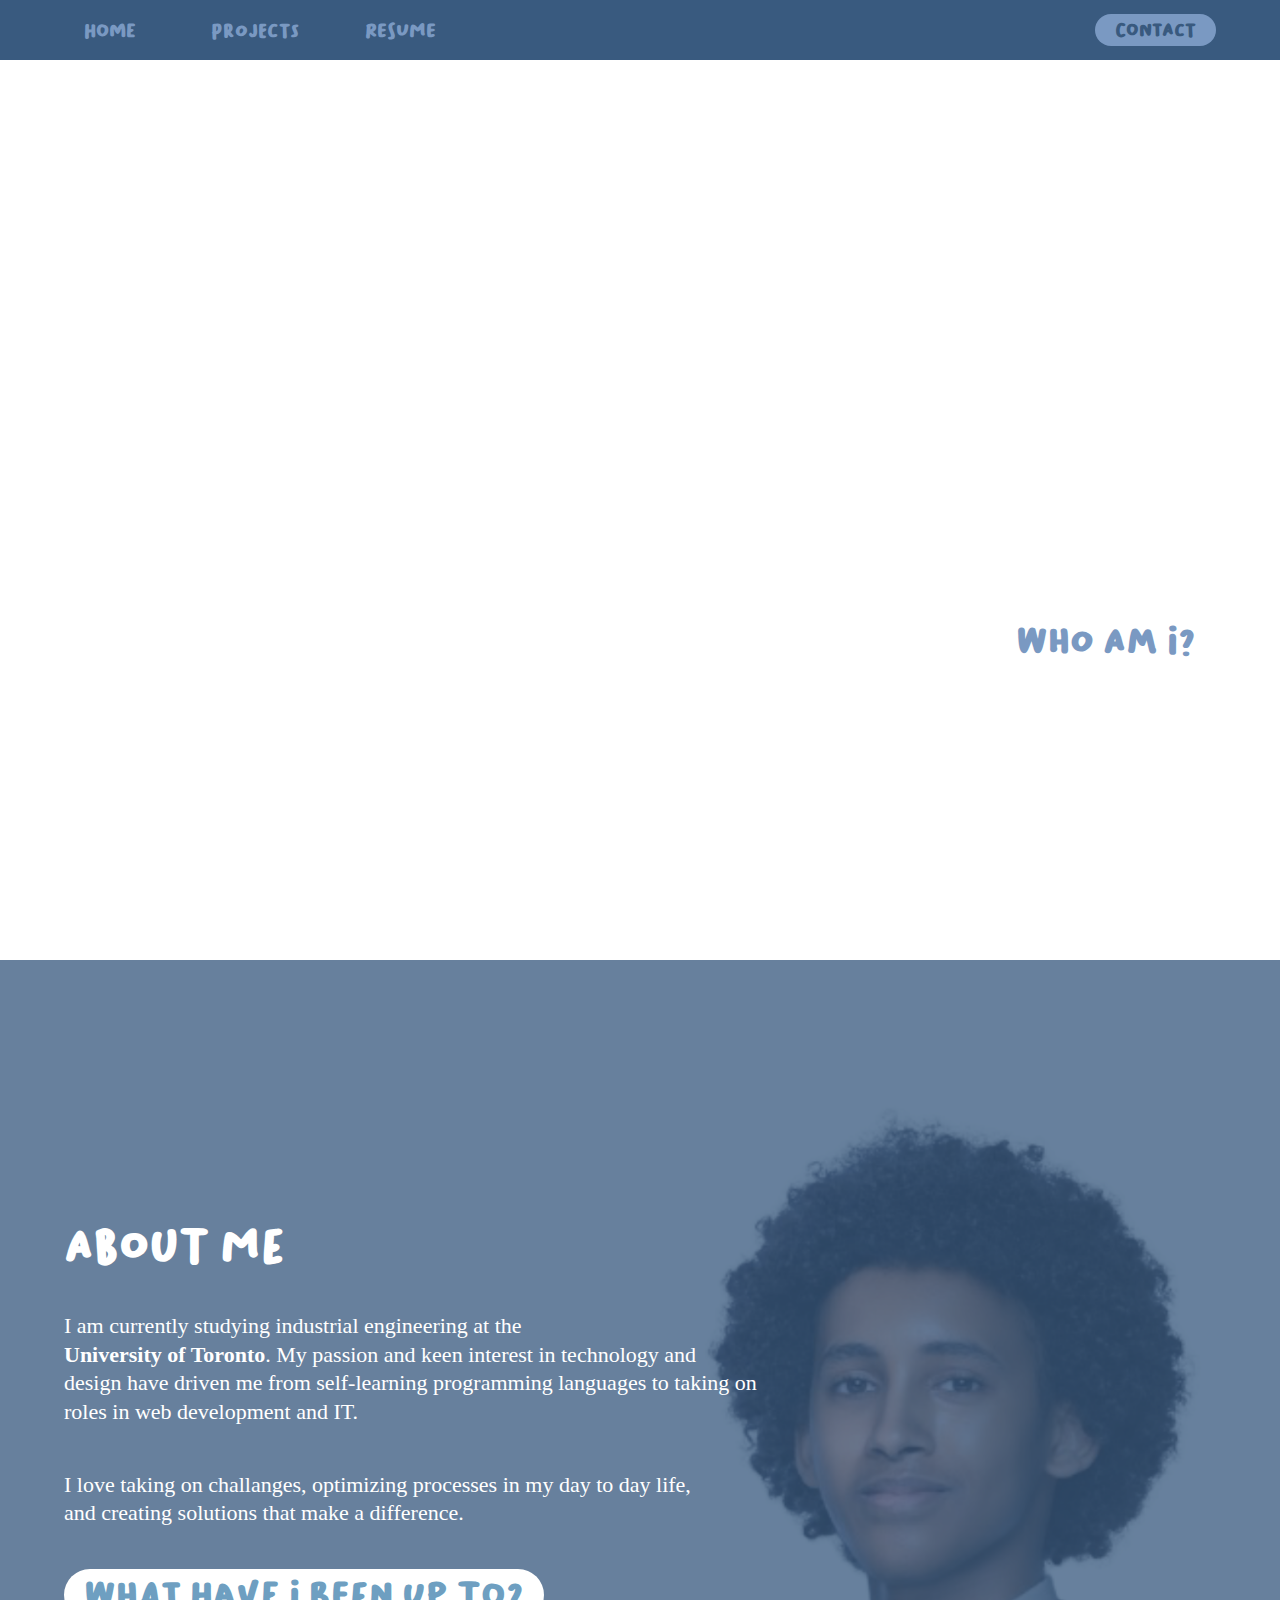
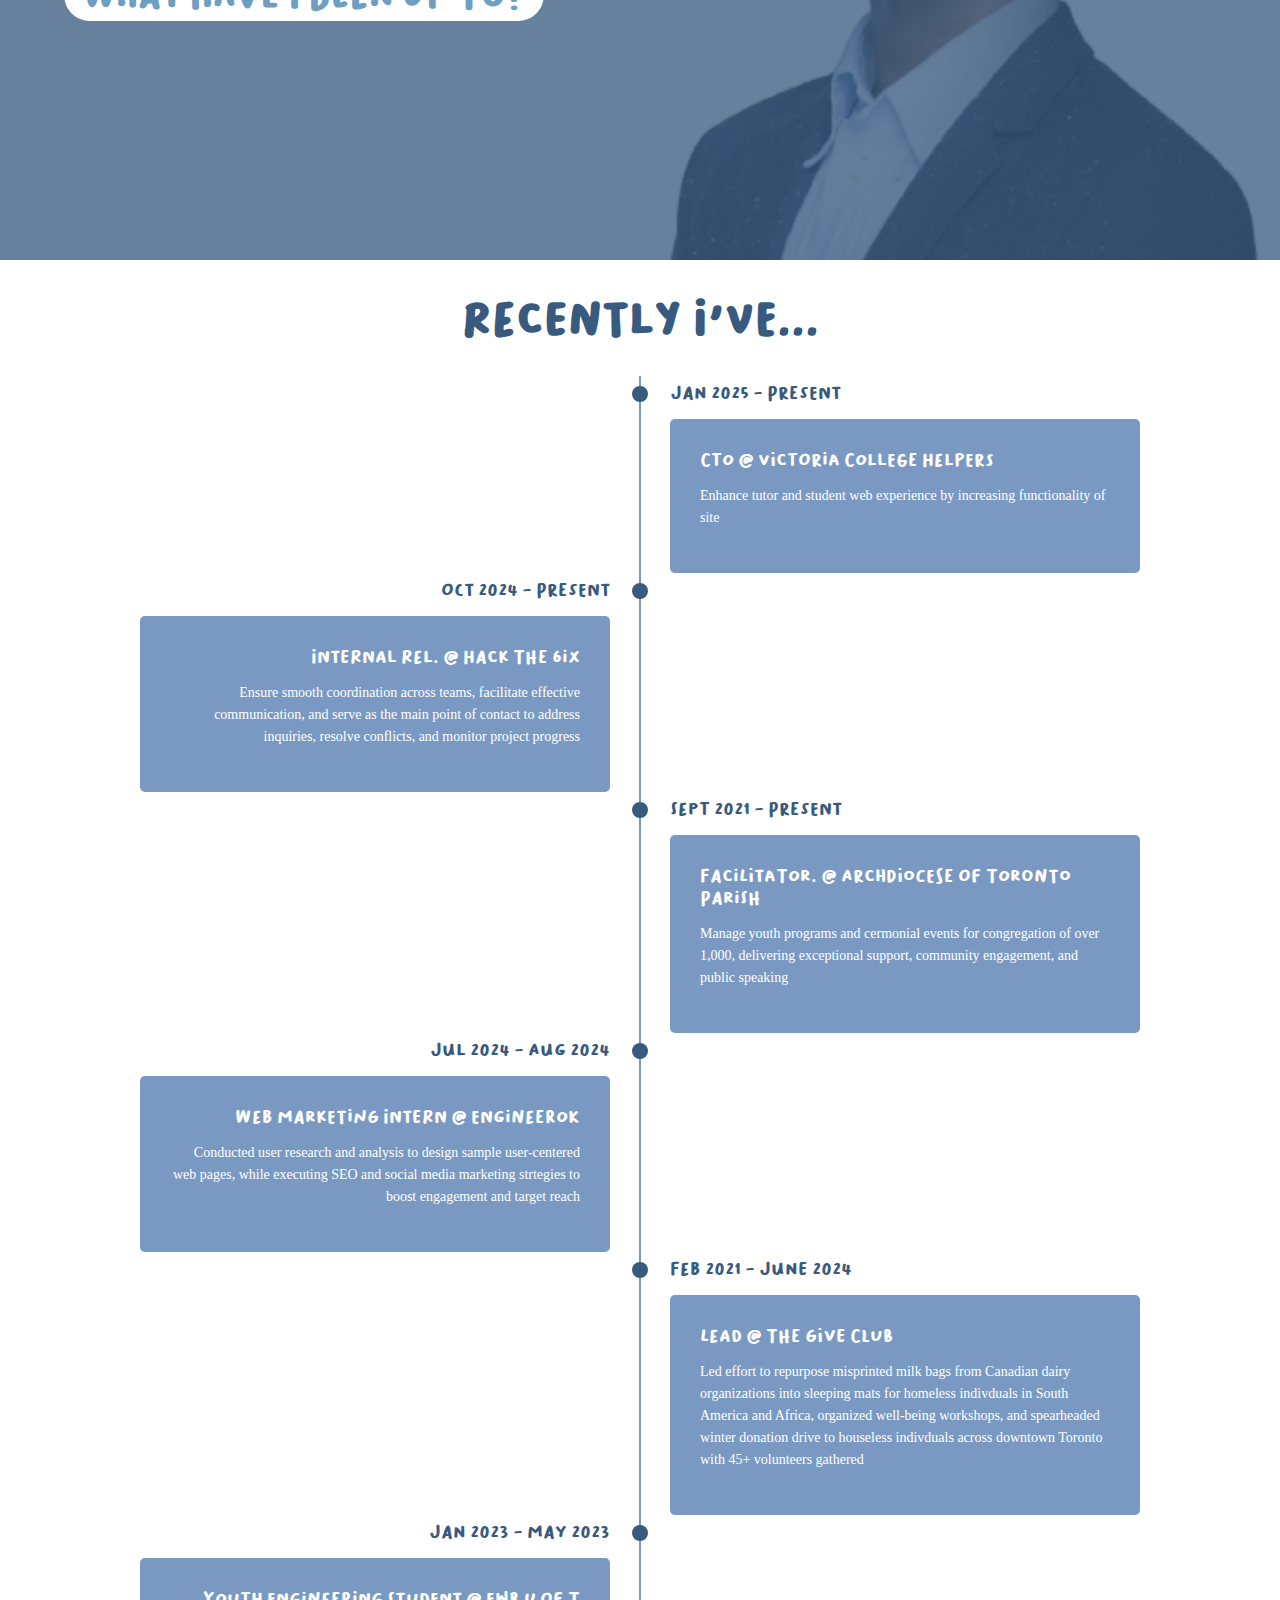
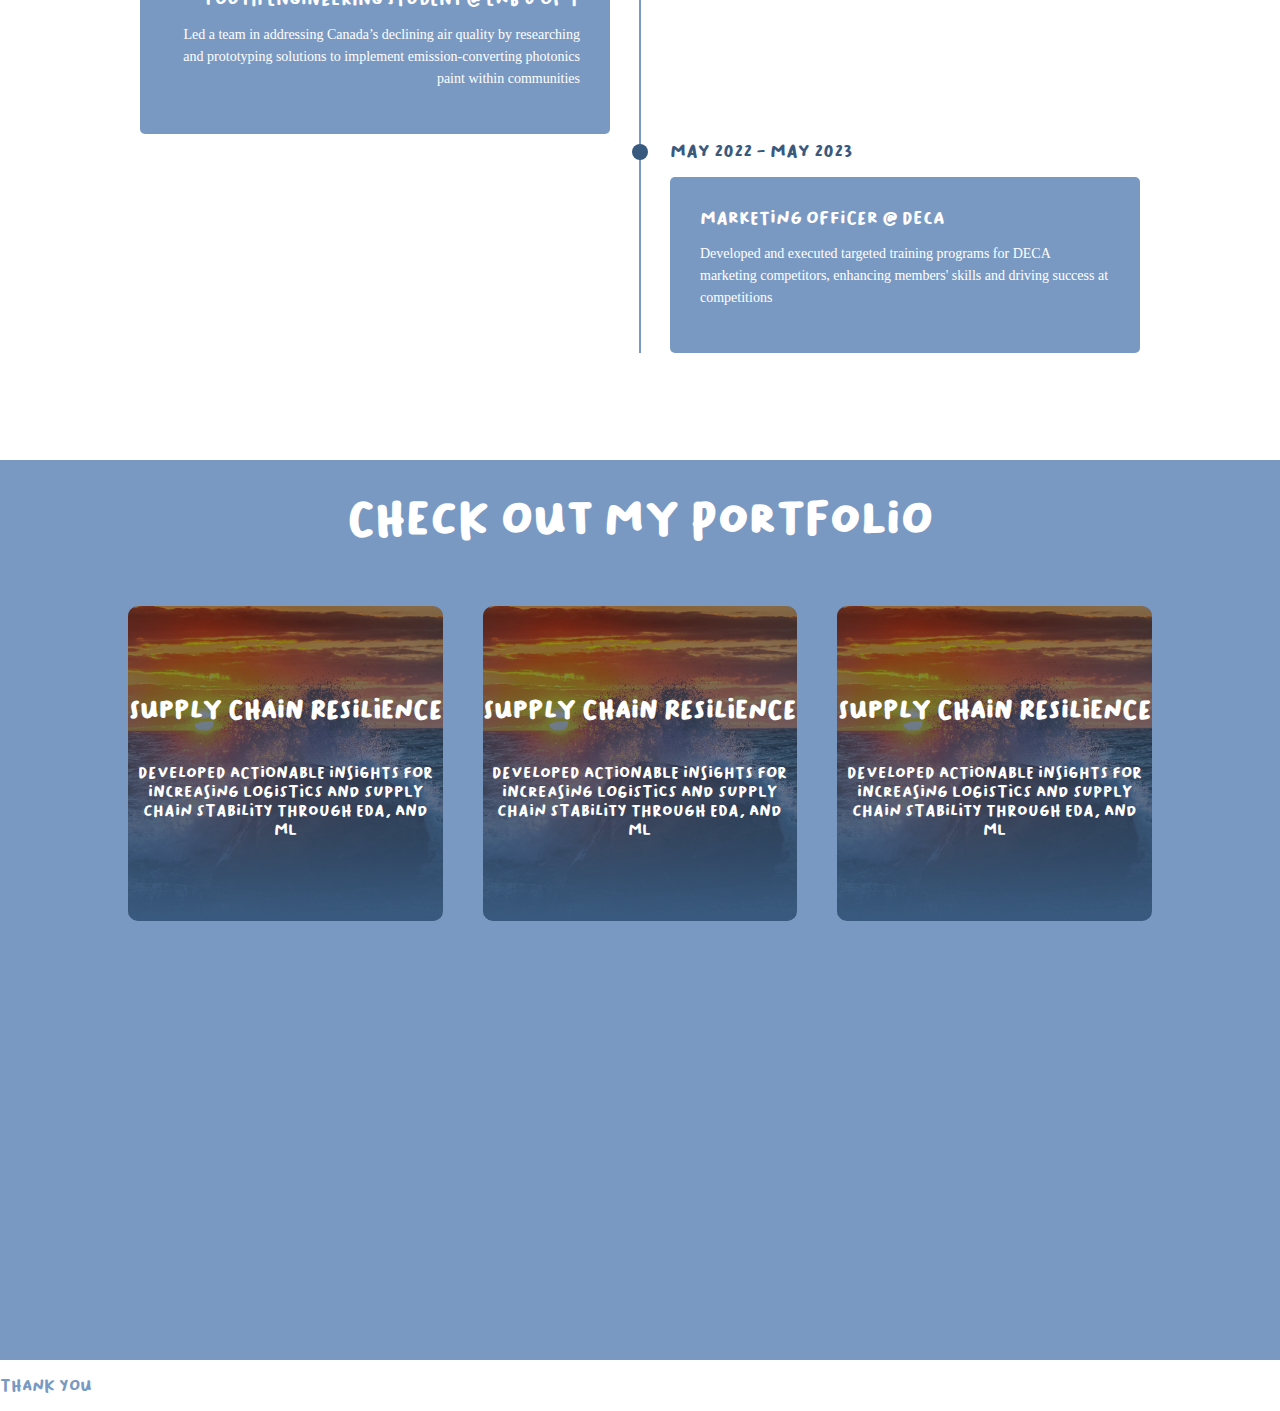
==== commit c2d98dca: "Portfolio section set-up" ====
--- a/index.html
+++ b/index.html
@@ -142,6 +142,40 @@
 
         <div class="aboutme-section"></div>
 
+        <div id="aboutID" class="portfolio-section">
+                
+            <div class="portfolio-info">
+                <p class="medium-text">Check Out My Portfolio</p>
+            </div>
+
+            <div class="work-list">
+
+                <div class="work">
+                    <img src="assets\images\filler.jpg">
+                    <div class="layer">
+                        <h3 class="work-title">Supply Chain Resilience</h3>
+                        <p class="workp">Developed actionable insights for increasing logistics and supply chain stability through EDA, and ML</p>
+                    </div>
+                </div>
+
+                <div class="work">
+                    <img src="assets\images\filler.jpg">
+                    <div class="layer">
+                        <h3 class="work-title">Supply Chain Resilience</h3>
+                        <p class="workp">Developed actionable insights for increasing logistics and supply chain stability through EDA, and ML</p>
+                    </div>
+                </div>
+
+                <div class="work">
+                    <img src="assets\images\filler.jpg">
+                    <div class="layer">
+                        <h3 class="work-title">Supply Chain Resilience</h3>
+                        <p class="workp">Developed actionable insights for increasing logistics and supply chain stability through EDA, and ML</p>
+                    </div>
+                </div>
+
+            </div>
+        </div>
 
     </main>
 
--- a/styles.css
+++ b/styles.css
@@ -228,6 +228,18 @@
     scroll-snap-align: start;
 }
 
+.portfolio-info {
+	padding: 1%;
+}
+
+.portfolio-section {
+    background-color: #7A99C2;
+    color:#FFFFFF;
+    width: 100%;
+    height: 100vh;
+    scroll-snap-align: start;
+}
+
 /* DELETED DUMBBEL SECTION STARTS HERE */
 
 .imgside {
@@ -282,6 +294,7 @@
 	flex-wrap: wrap;
 	position: relative;
 }
+
 .timeline-items::before{
 	content: '';
 	position: absolute;
@@ -290,11 +303,13 @@
 	background-color: #7A99C2;
 	left: calc(50% - 1px);
 }
+
 .timeline-item{
 	margin-bottom: 40px;
 	width: 100%;
 	position: relative;
 }
+
 .timeline-item:last-child{
 	margin-bottom: 0;
 }
@@ -317,16 +332,19 @@
 	border-radius: 50%;
 	top:10px;
 }
+
 .timeline-date{
 	font-size: 18px;
 	color: #395A7F;
 	margin:6px 0 15px;
 }
+
 .timeline-content{
     background-color: #7A99C2;
 	padding: 30px;
 	border-radius: 5px;
 }
+
 .timeline-content h3{
     font-size: 18px;
 	color: #ffffff;
@@ -334,6 +352,7 @@
 	text-transform: capitalize;
 	font-weight: 500;
 }
+
 .timeline-content p{
     color: #ffffff;
 	font-size: 14px;
@@ -359,6 +378,53 @@
 	}
 }
 
+.work-list {
+	display: grid;
+	grid-template-columns: repeat(auto-fit, minmax(250px, 1fr));
+	grid-gap: 40px;
+	margin-top: 30px;
+	margin-left: 10%;
+	margin-right: 10%;
+}
+
+.work {
+	border-radius: 10px;
+	position: relative;
+	overflow: hidden;
+}
+
+.work img {
+	width: 100%;
+	border-radius: 10px;
+	display: block;
+}
+
+.layer {
+	width: 100%;
+	height: 100%;
+	background: linear-gradient(rgba(0, 0, 0, 0.4), #395A7F);
+	position: absolute;
+	left: 0;
+	bottom: 0;
+	overflow: hidden;
+	display: flex;
+	align-items: center;
+	justify-content: center;
+	flex-direction: column;
+	text-align: center;
+}
+
+.work-title {
+	text-align: center;
+	font-size: 25px;
+	font-weight: bold;
+    line-height:1;
+}
+
+.layer .workp {
+	margin-left: 1%;
+	margin-right: 1%;
+}
 
 .footer {
 	color: #7A99C2;
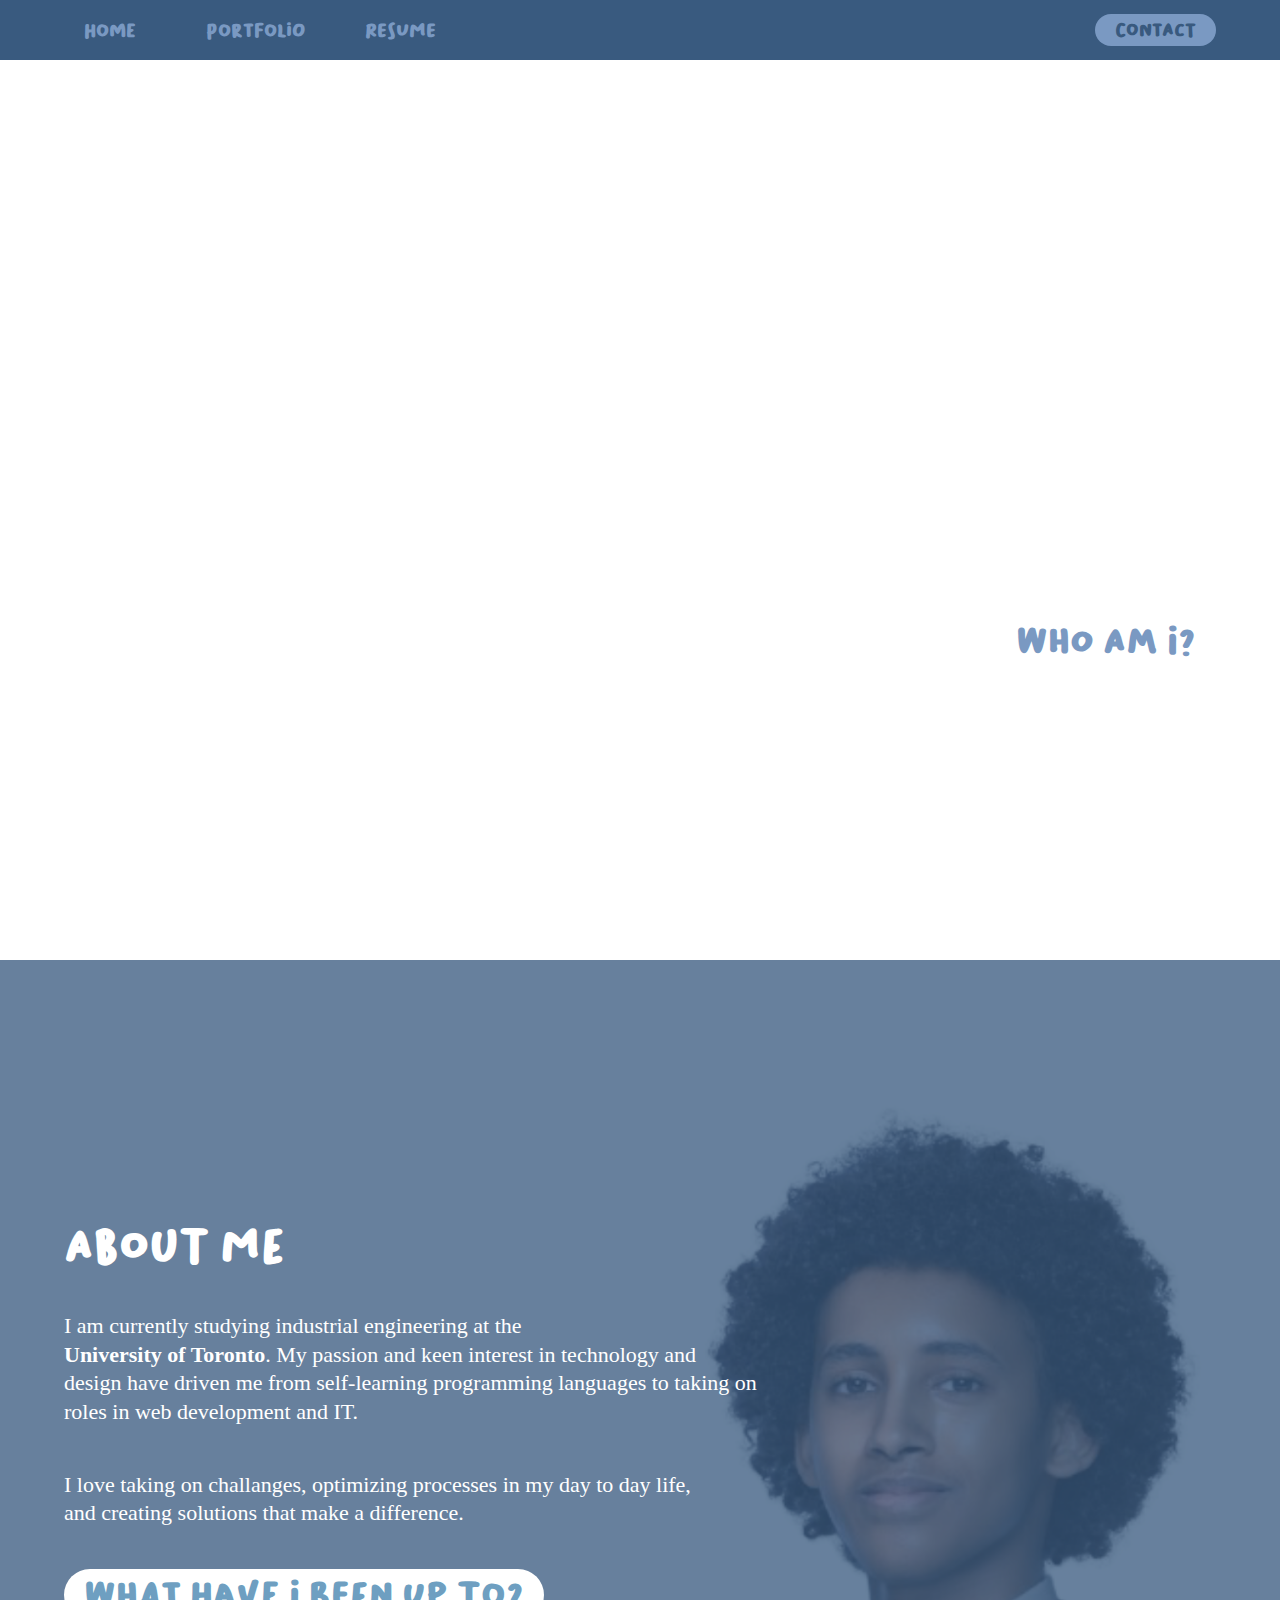
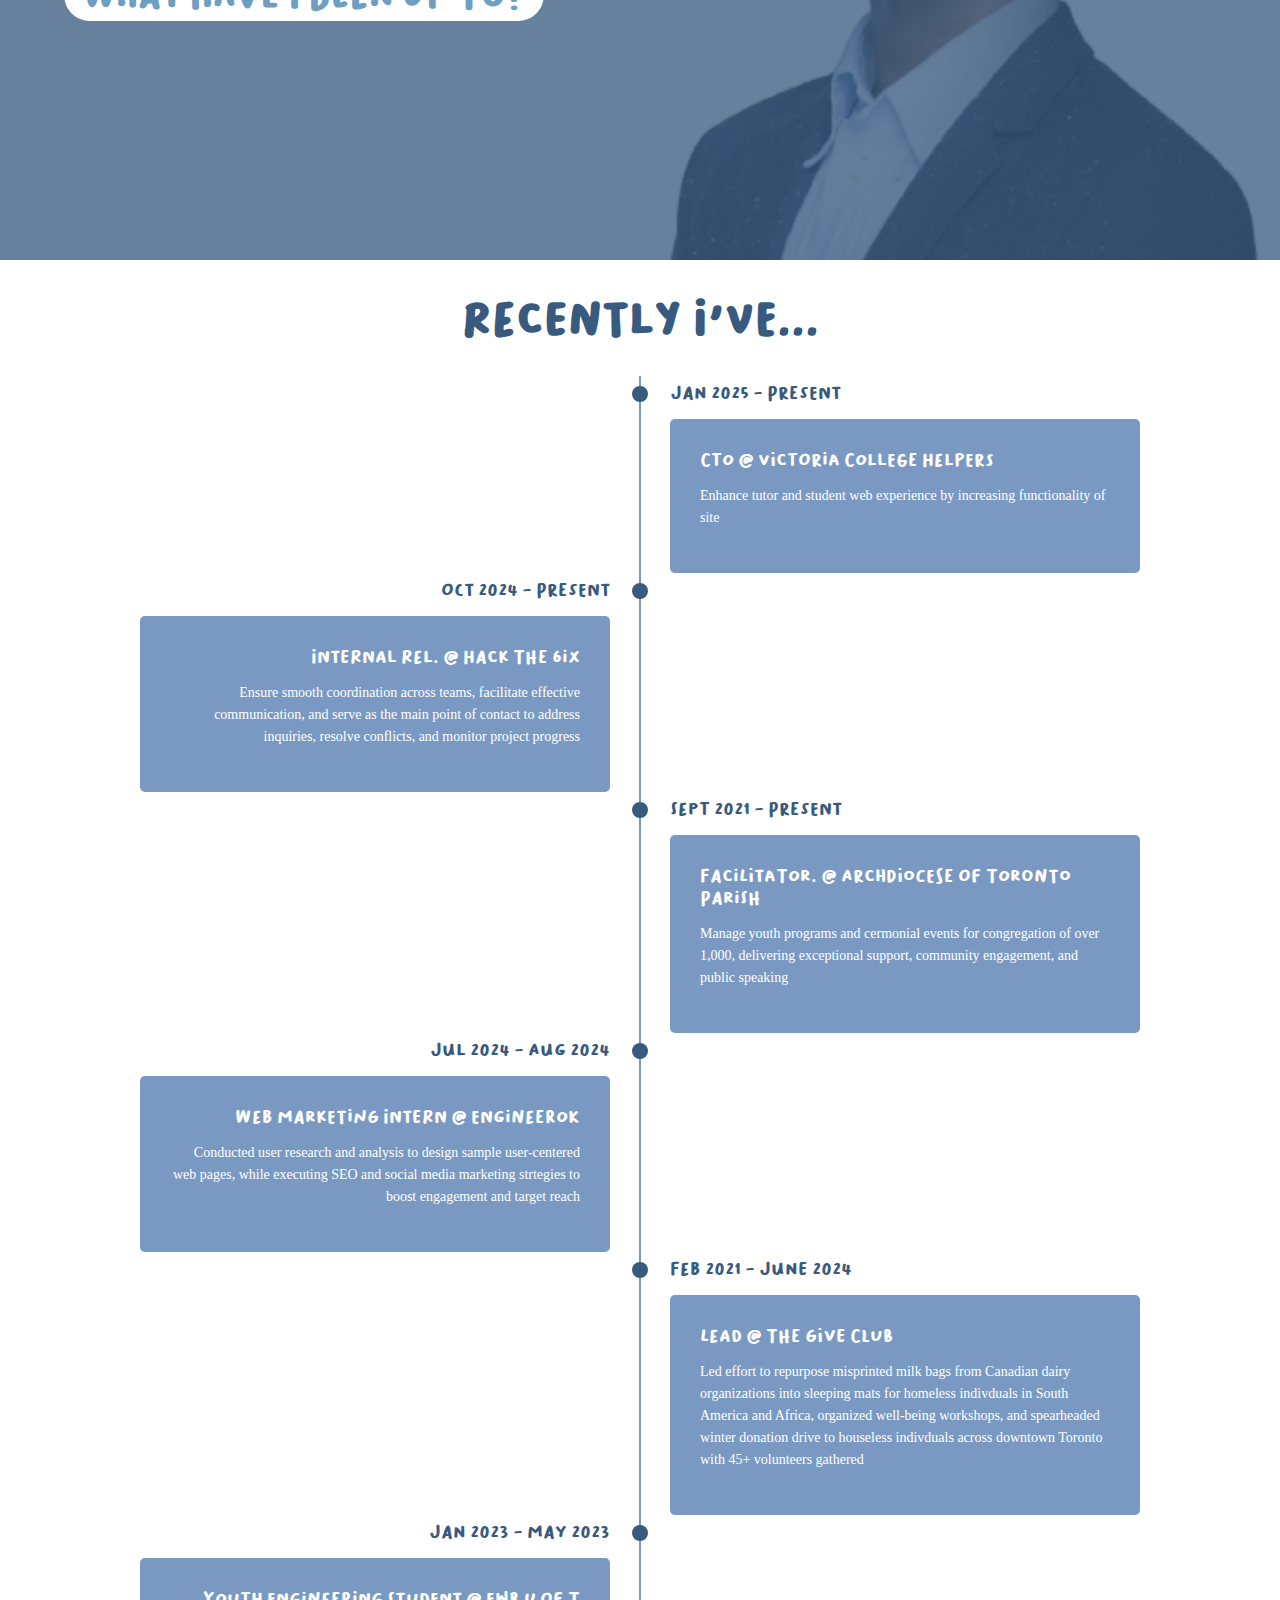
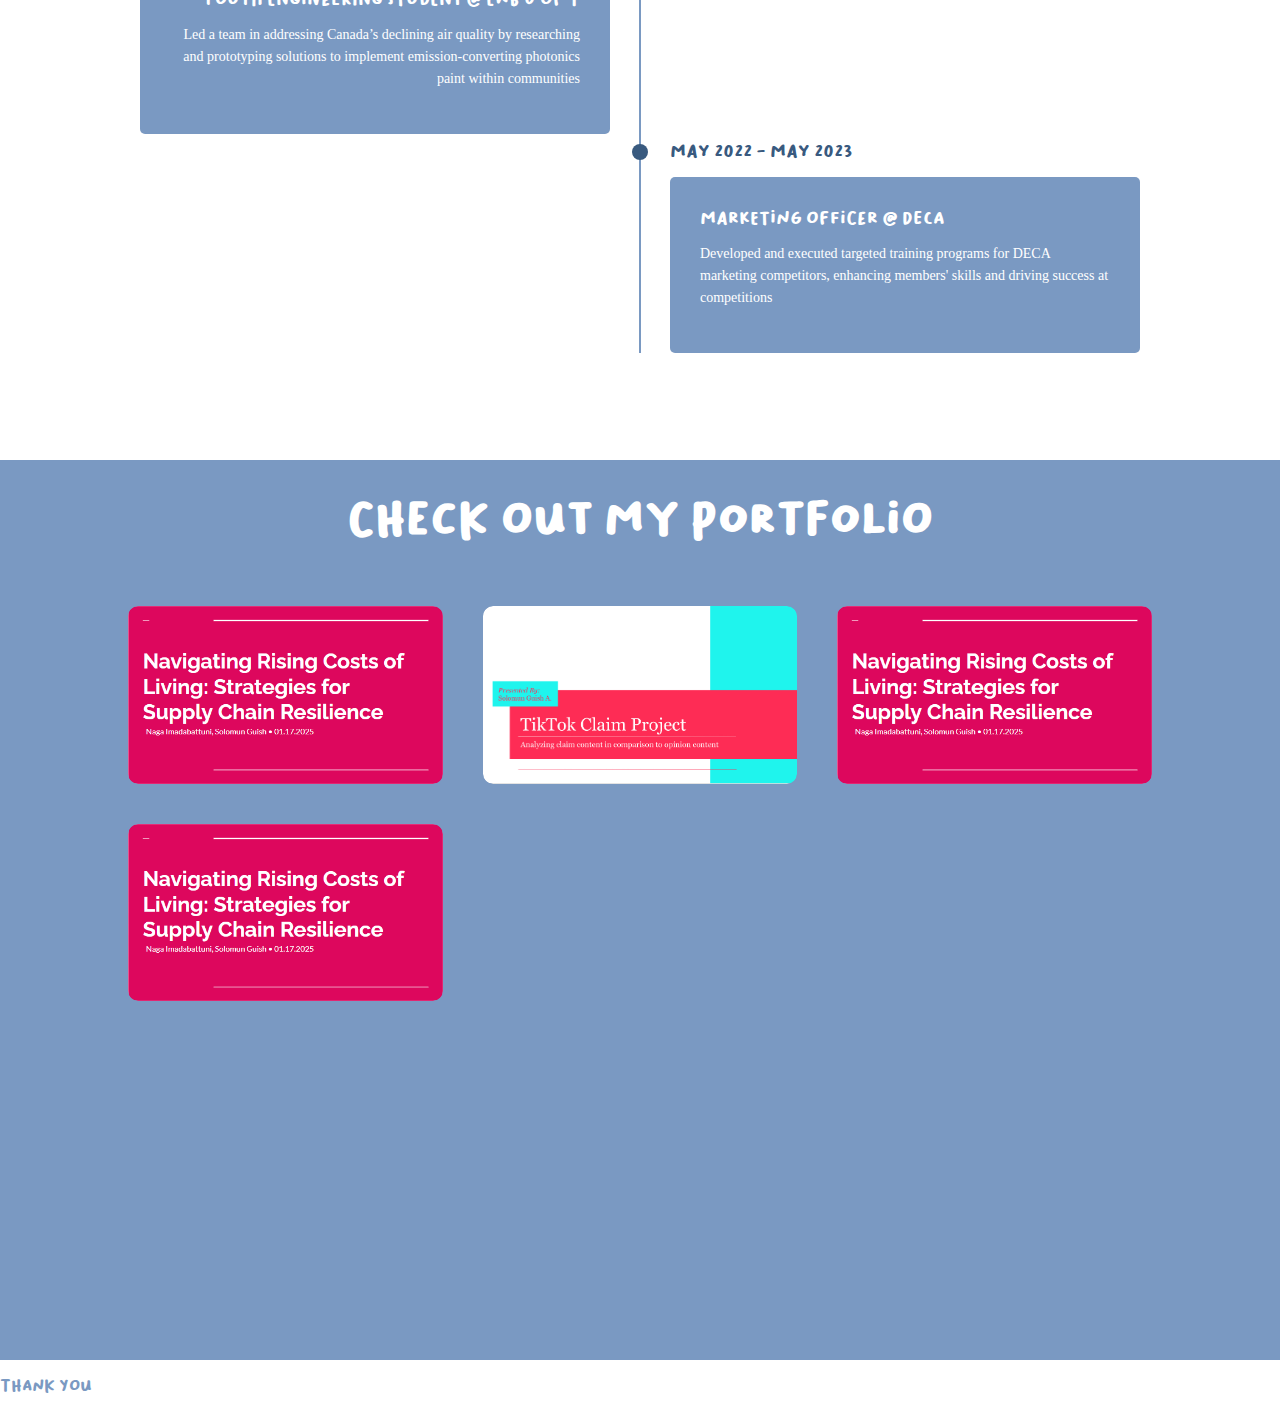
==== commit 680f54c5: "Portfolio image" ====
--- a/index.html
+++ b/index.html
@@ -14,7 +14,7 @@
             <h3>
                 <ul>
                     <li><a class="onpage" href="index.html">HOME</a></li>
-                    <li><a href="projects.html">PROJECTS</a></li>
+                    <li><a href="projects.html">PORTFOLIO</a></li>
                     <li><a href="resume.html">RESUME</a></li>
                 </ul>
 
@@ -151,7 +151,7 @@
             <div class="work-list">
 
                 <div class="work">
-                    <img src="assets\images\filler.jpg">
+                    <img src="assets\images\supplychain.png">
                     <div class="layer">
                         <h3 class="work-title">Supply Chain Resilience</h3>
                         <p class="workp">Developed actionable insights for increasing logistics and supply chain stability through EDA, and ML</p>
@@ -159,7 +159,7 @@
                 </div>
 
                 <div class="work">
-                    <img src="assets\images\filler.jpg">
+                    <img src="assets\images\IMG_6779.jpeg">
                     <div class="layer">
                         <h3 class="work-title">Supply Chain Resilience</h3>
                         <p class="workp">Developed actionable insights for increasing logistics and supply chain stability through EDA, and ML</p>
@@ -167,7 +167,15 @@
                 </div>
 
                 <div class="work">
-                    <img src="assets\images\filler.jpg">
+                    <img src="assets\images\supplychain.png">
+                    <div class="layer">
+                        <h3 class="work-title">Supply Chain Resilience</h3>
+                        <p class="workp">Developed actionable insights for increasing logistics and supply chain stability through EDA, and ML</p>
+                    </div>
+                </div>
+
+                <div class="work">
+                    <img src="assets\images\supplychain.png">
                     <div class="layer">
                         <h3 class="work-title">Supply Chain Resilience</h3>
                         <p class="workp">Developed actionable insights for increasing logistics and supply chain stability through EDA, and ML</p>
--- a/styles.css
+++ b/styles.css
@@ -395,13 +395,15 @@
 
 .work img {
 	width: 100%;
+	height: 100%;
 	border-radius: 10px;
 	display: block;
+	transition: transform 0.5s;
 }
 
 .layer {
 	width: 100%;
-	height: 100%;
+	height: 0;
 	background: linear-gradient(rgba(0, 0, 0, 0.4), #395A7F);
 	position: absolute;
 	left: 0;
@@ -416,7 +418,7 @@
 
 .work-title {
 	text-align: center;
-	font-size: 25px;
+	font-size: 20px;
 	font-weight: bold;
     line-height:1;
 }
@@ -424,6 +426,18 @@
 .layer .workp {
 	margin-left: 1%;
 	margin-right: 1%;
+	margin-top:0;
+	text-align: center;
+	font-size: 15px;
+}
+
+.work:hover img{
+	transform: scale(1.1);
+
+}
+
+.work:hover .layer {
+	height: 100%
 }
 
 .footer {
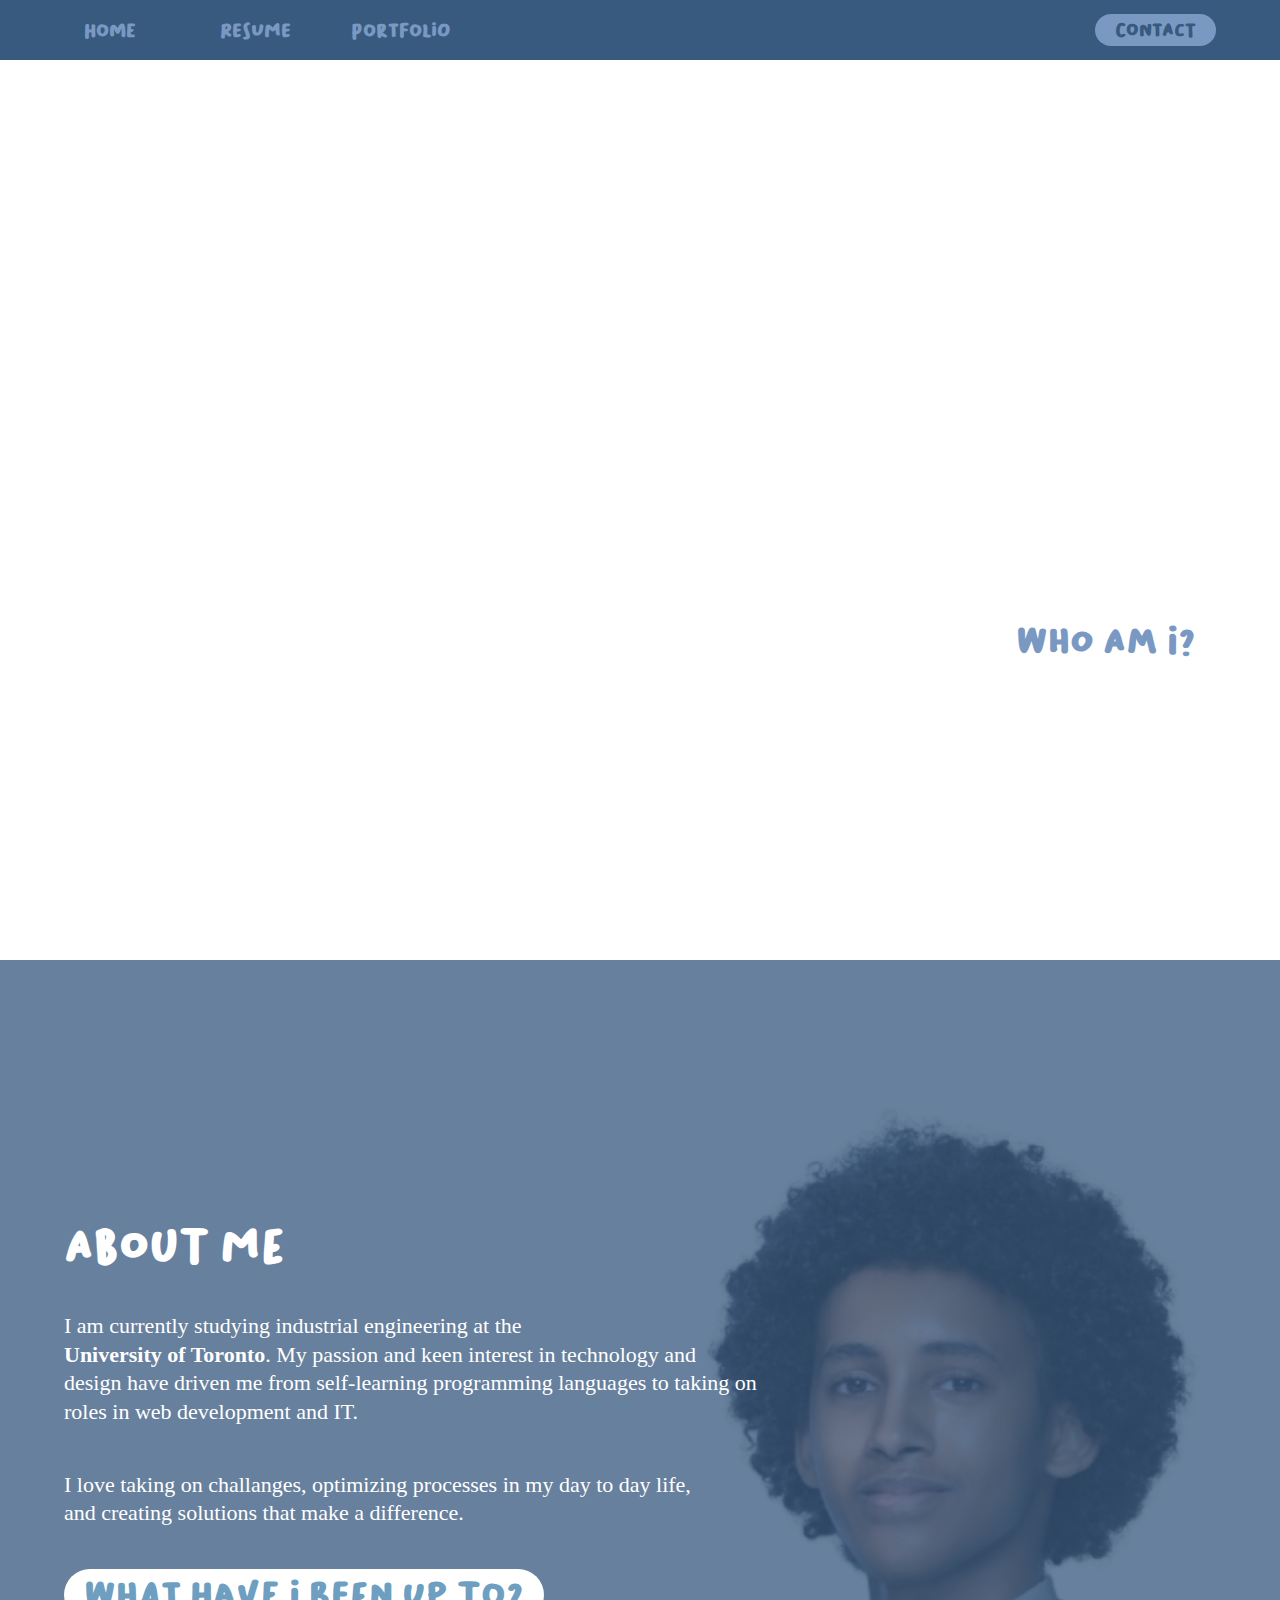
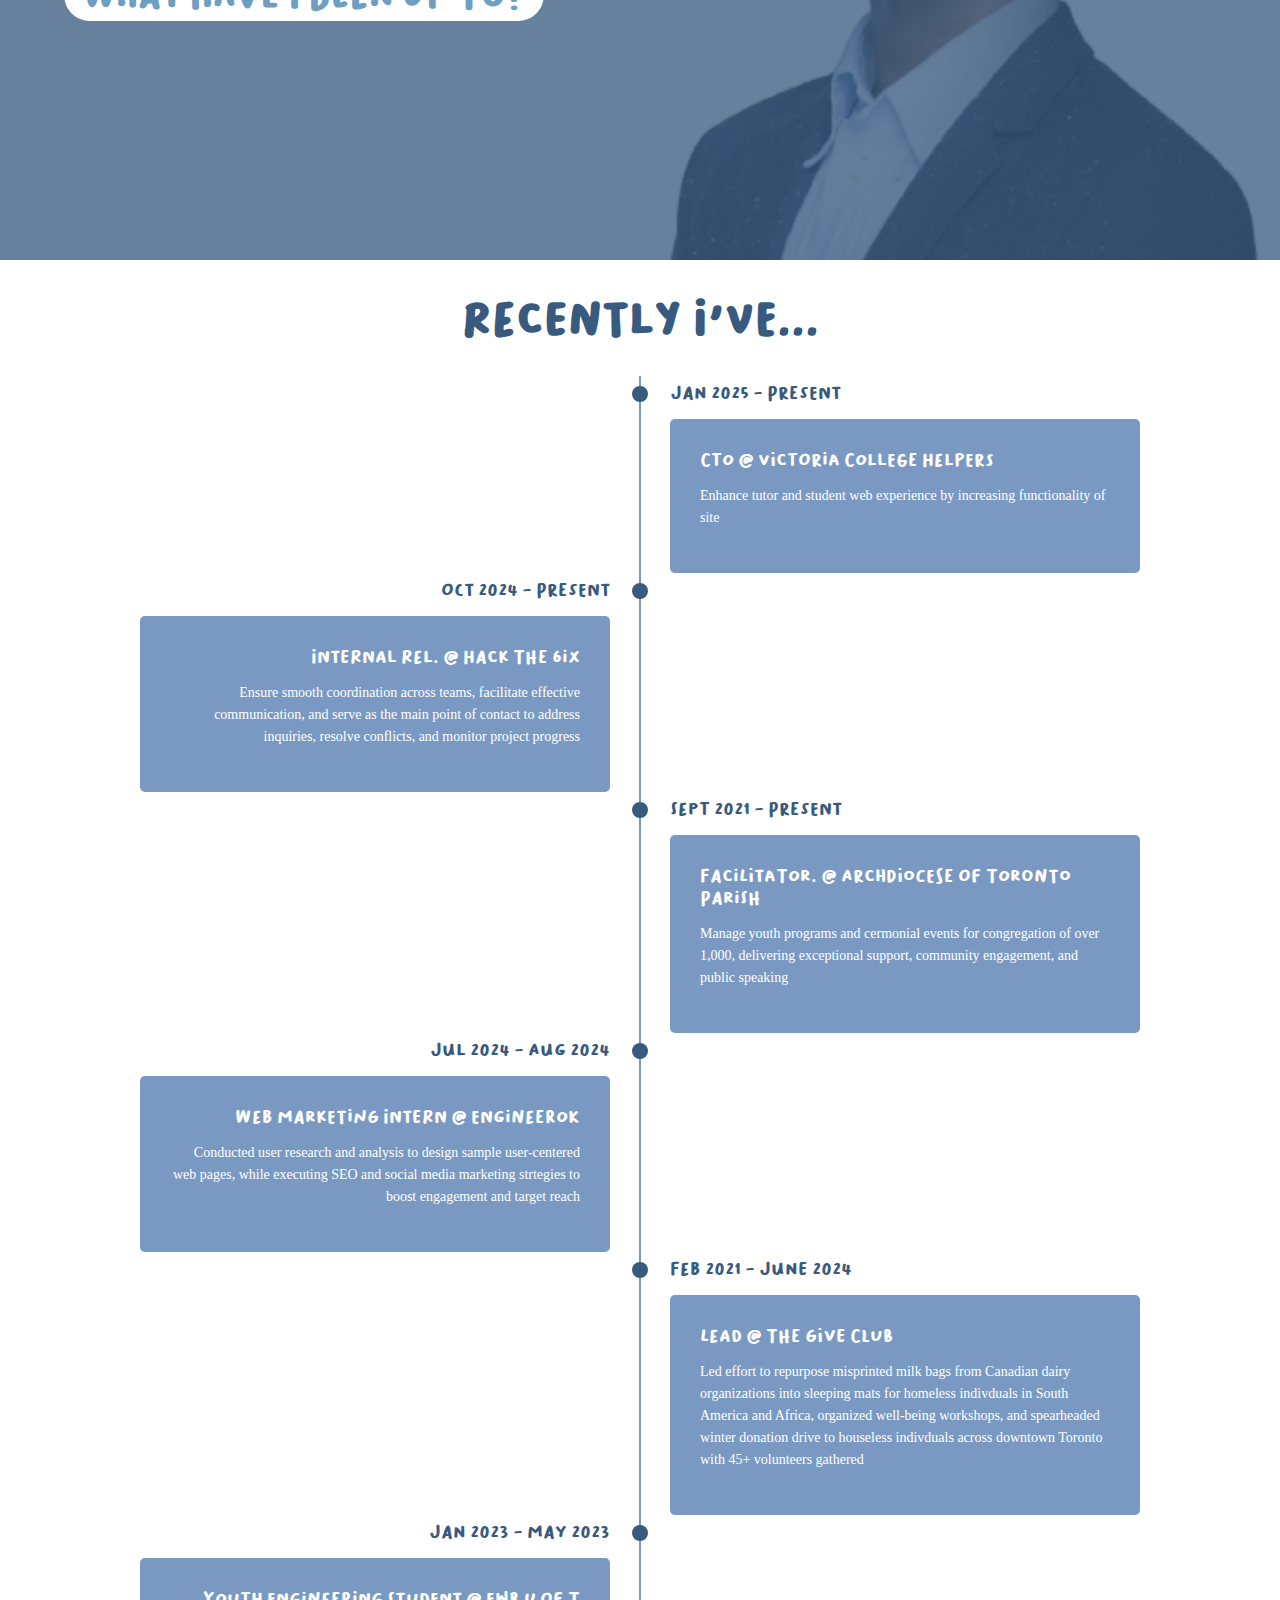
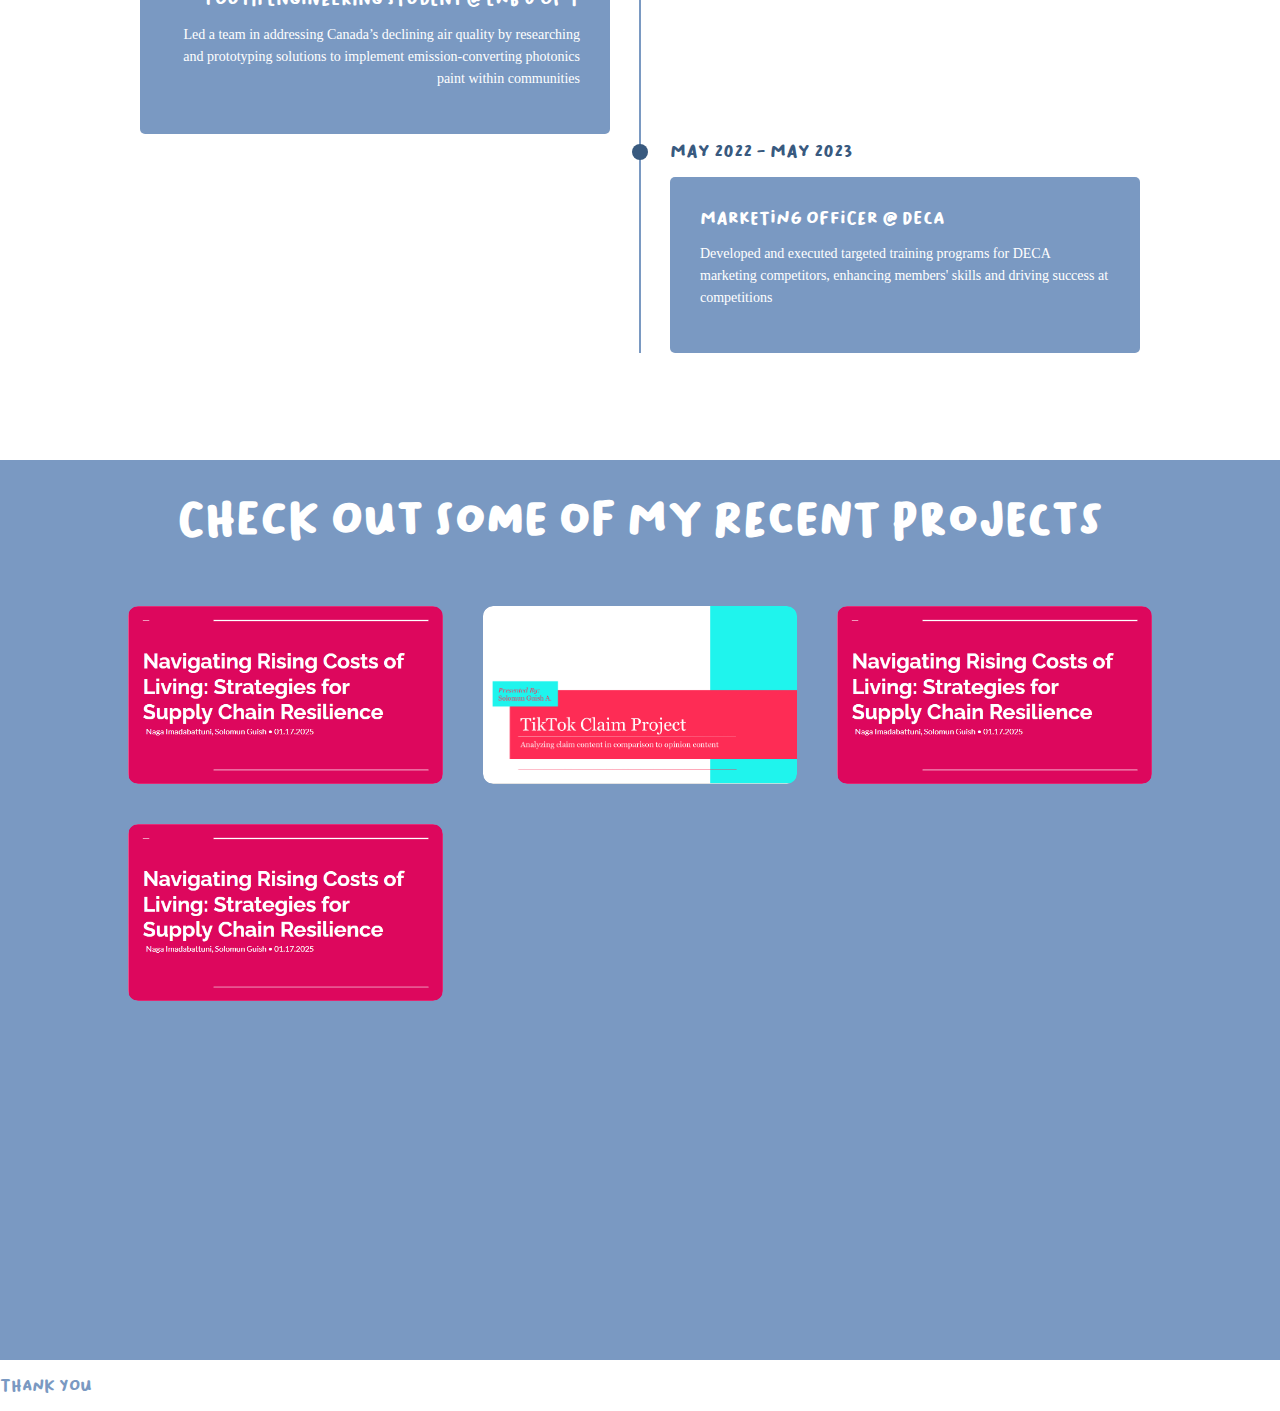
==== commit a242babd: "portfolio update" ====
--- a/index.html
+++ b/index.html
@@ -14,8 +14,8 @@
             <h3>
                 <ul>
                     <li><a class="onpage" href="index.html">HOME</a></li>
-                    <li><a href="projects.html">PORTFOLIO</a></li>
-                    <li><a href="resume.html">RESUME</a></li>
+                    <li><a href="#aboutID">RESUME</a></li>
+                    <li><a href="#portfolioID">PORTFOLIO</a></li>
                 </ul>
 
             </h3>
@@ -142,10 +142,10 @@
 
         <div class="aboutme-section"></div>
 
-        <div id="aboutID" class="portfolio-section">
+        <div id="portfolioID" class="portfolio-section">
                 
             <div class="portfolio-info">
-                <p class="medium-text">Check Out My Portfolio</p>
+                <p class="medium-text">Check Out Some of My Recent Projects</p>
             </div>
 
             <div class="work-list">
@@ -153,15 +153,15 @@
                 <div class="work">
                     <img src="assets\images\supplychain.png">
                     <div class="layer">
-                        <h3 class="work-title">Supply Chain Resilience</h3>
-                        <p class="workp">Developed actionable insights for increasing logistics and supply chain stability through EDA, and ML</p>
+                        <a href = "https://docs.google.com/presentation/d/1Wpul0JOAUMFyLfGK-uydv1v420owYkuItF9xrEua8QI/edit?usp=sharing"><h3 class="work-title">Supply Chain Resilience</h3></a>
+                        <p class="workp">Actionable insights to increase logistical performance and supply chain stability through Python EDA, and ML</p>
                     </div>
                 </div>
 
                 <div class="work">
-                    <img src="assets\images\IMG_6779.jpeg">
+                    <img src="assets\images\tiktok.jpeg">
                     <div class="layer">
-                        <h3 class="work-title">Supply Chain Resilience</h3>
+                        <a href = "https://docs.google.com/presentation/d/1Wpul0JOAUMFyLfGK-uydv1v420owYkuItF9xrEua8QI/edit?usp=sharing"><h3 class="work-title">Supply Chain Resilience</h3></a>
                         <p class="workp">Developed actionable insights for increasing logistics and supply chain stability through EDA, and ML</p>
                     </div>
                 </div>
@@ -169,7 +169,7 @@
                 <div class="work">
                     <img src="assets\images\supplychain.png">
                     <div class="layer">
-                        <h3 class="work-title">Supply Chain Resilience</h3>
+                        <a href = "https://docs.google.com/presentation/d/1Wpul0JOAUMFyLfGK-uydv1v420owYkuItF9xrEua8QI/edit?usp=sharing"><h3 class="work-title">Supply Chain Resilience</h3></a>
                         <p class="workp">Developed actionable insights for increasing logistics and supply chain stability through EDA, and ML</p>
                     </div>
                 </div>
@@ -177,7 +177,7 @@
                 <div class="work">
                     <img src="assets\images\supplychain.png">
                     <div class="layer">
-                        <h3 class="work-title">Supply Chain Resilience</h3>
+                        <a href = "https://docs.google.com/presentation/d/1Wpul0JOAUMFyLfGK-uydv1v420owYkuItF9xrEua8QI/edit?usp=sharing"><h3 class="work-title">Supply Chain Resilience</h3></a>
                         <p class="workp">Developed actionable insights for increasing logistics and supply chain stability through EDA, and ML</p>
                     </div>
                 </div>
--- a/styles.css
+++ b/styles.css
@@ -404,7 +404,7 @@
 .layer {
 	width: 100%;
 	height: 0;
-	background: linear-gradient(rgba(0, 0, 0, 0.4), #395A7F);
+	background: linear-gradient(rgba(0, 0, 0.7, 0.8), #395A7F);
 	position: absolute;
 	left: 0;
 	bottom: 0;
@@ -421,14 +421,18 @@
 	font-size: 20px;
 	font-weight: bold;
     line-height:1;
-}
+	color: #FFF;
+	text-decoration: #FFF;
+}
+
 
 .layer .workp {
 	margin-left: 1%;
 	margin-right: 1%;
 	margin-top:0;
 	text-align: center;
-	font-size: 15px;
+	font-size: 16px;
+	font-family: "Lato", tahoma;
 }
 
 .work:hover img{
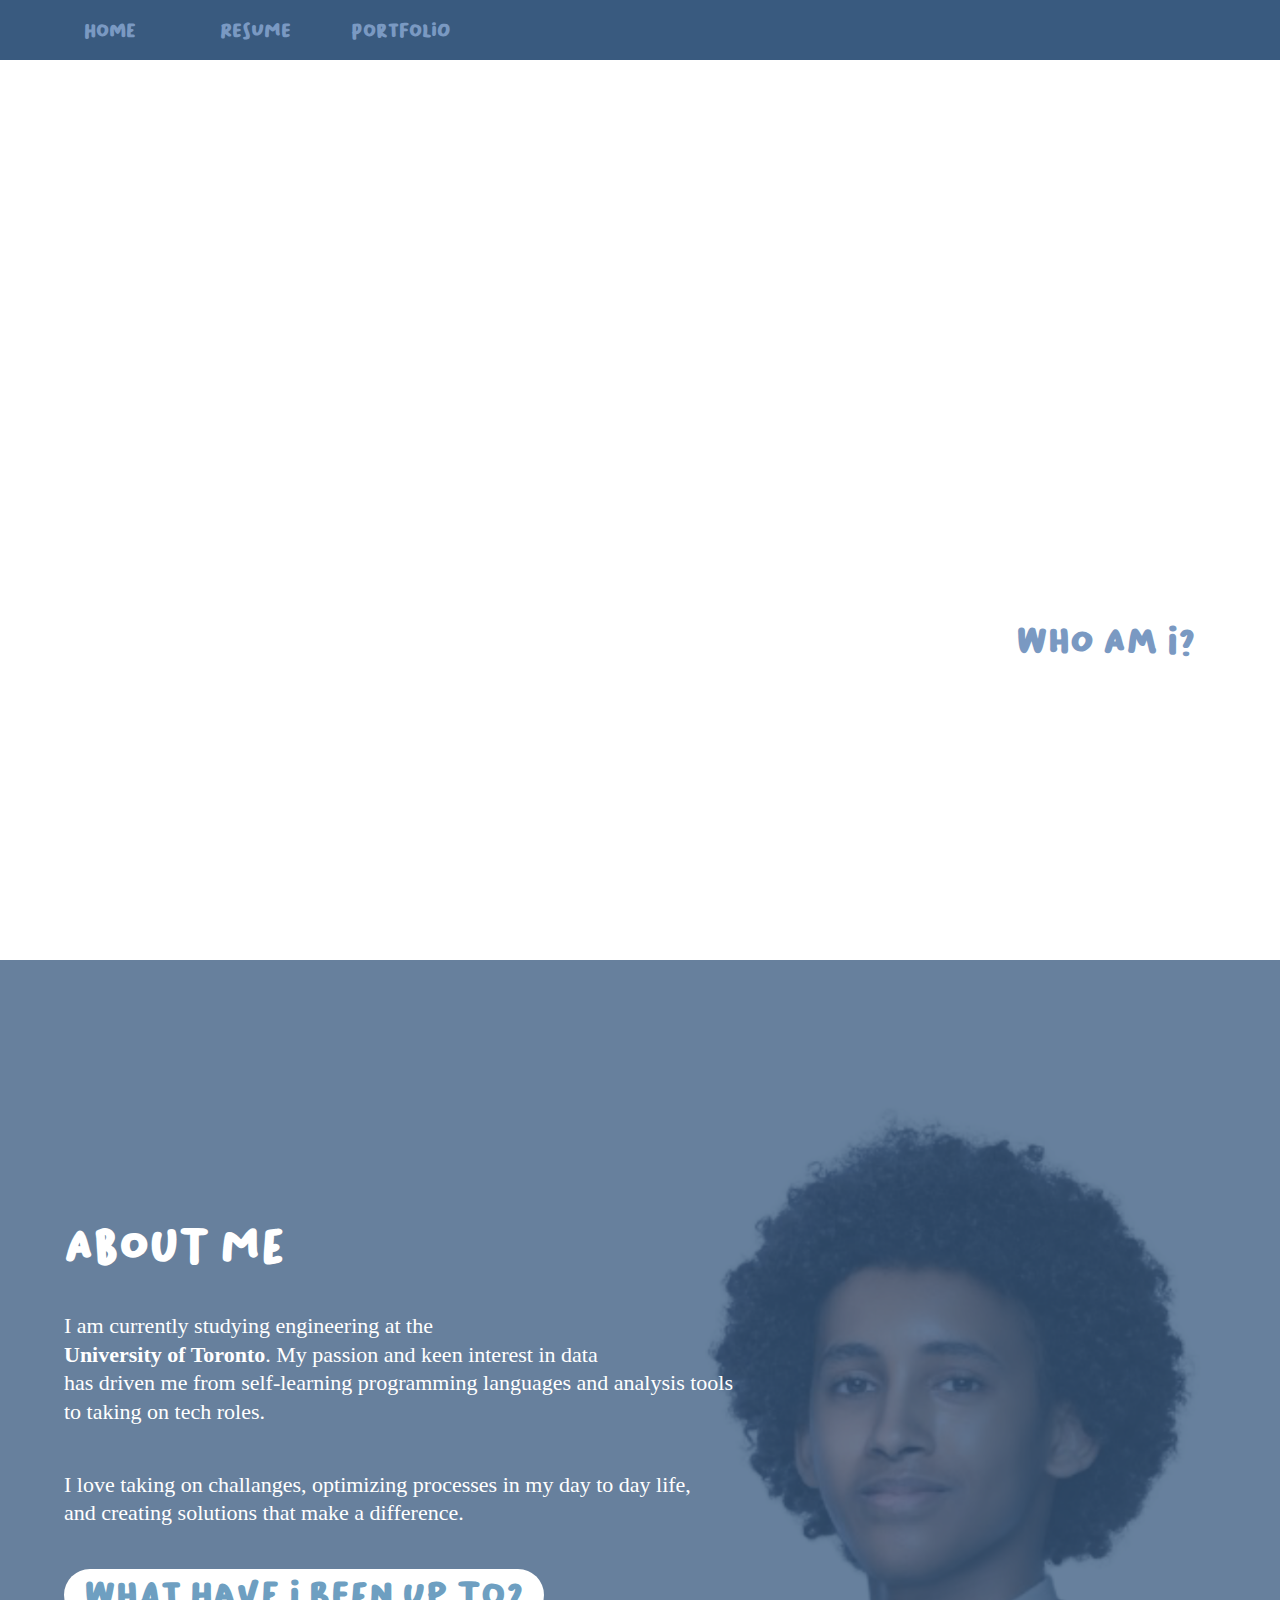
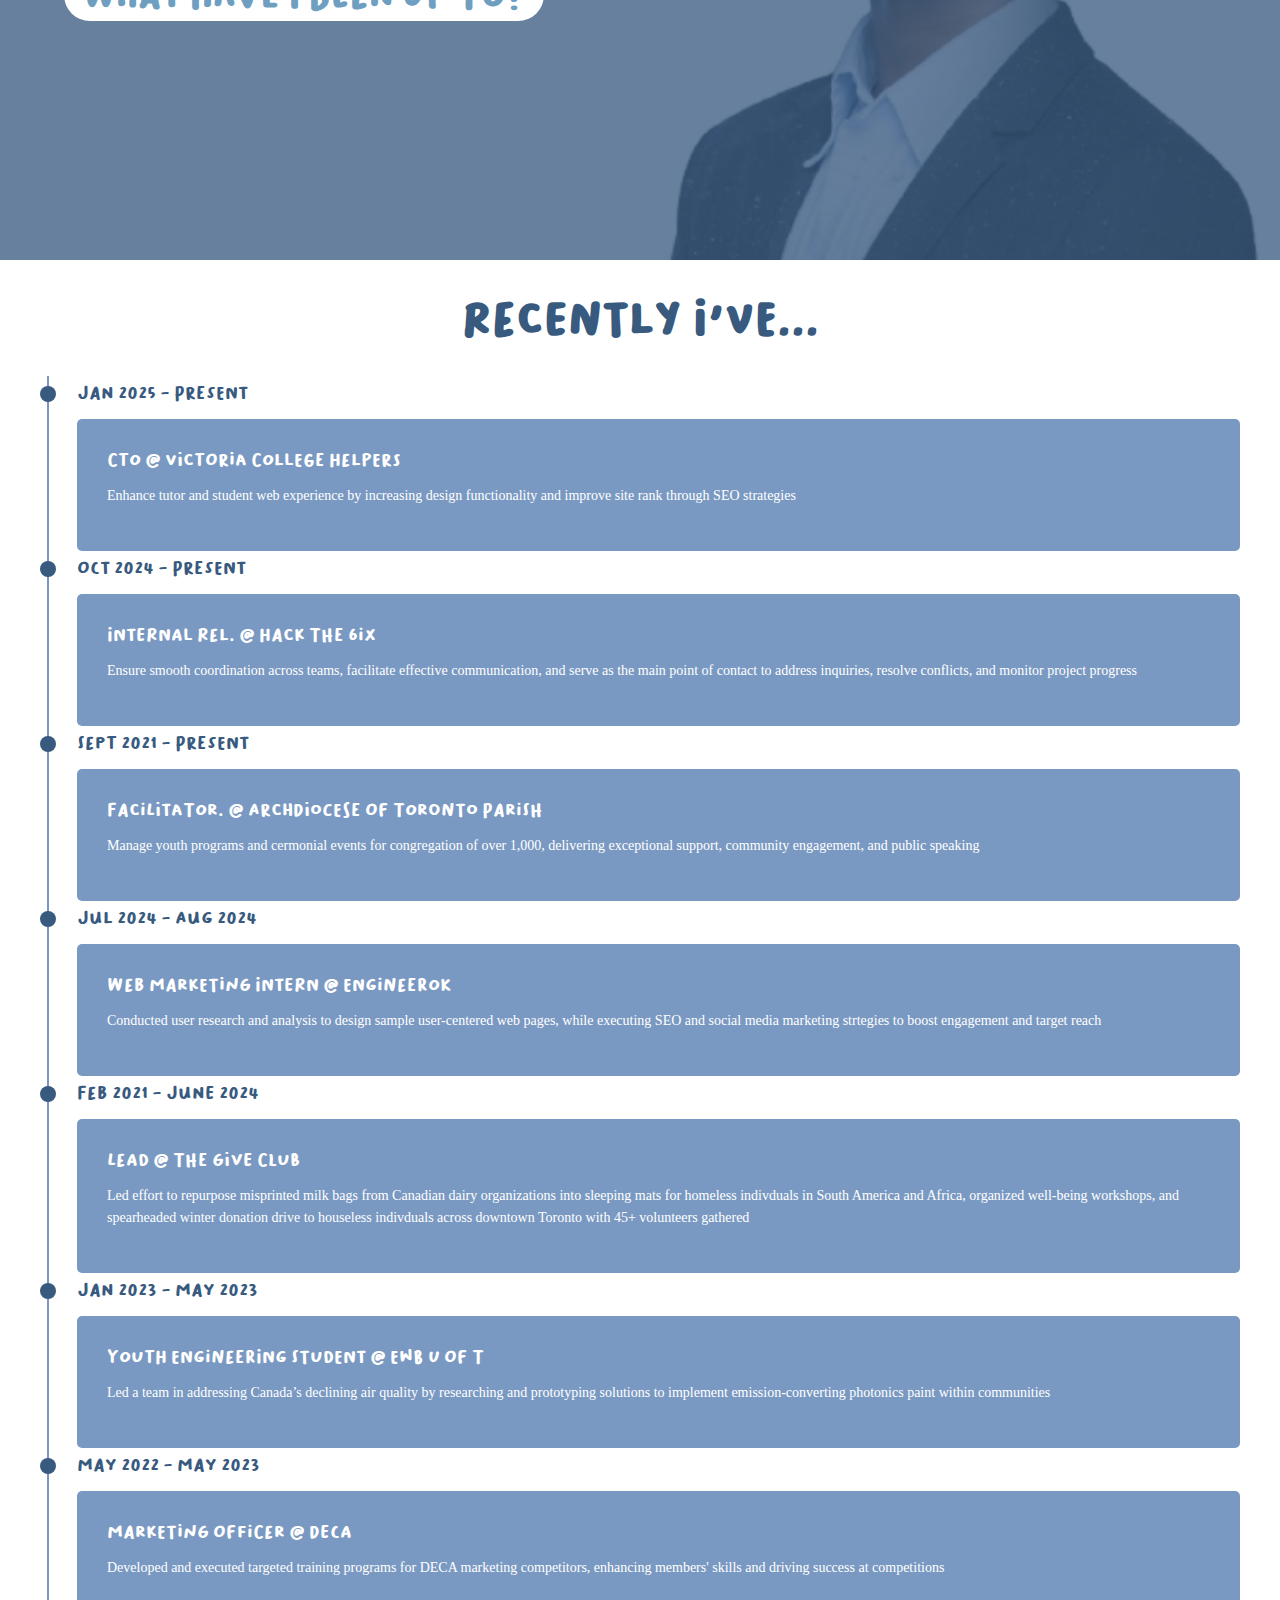
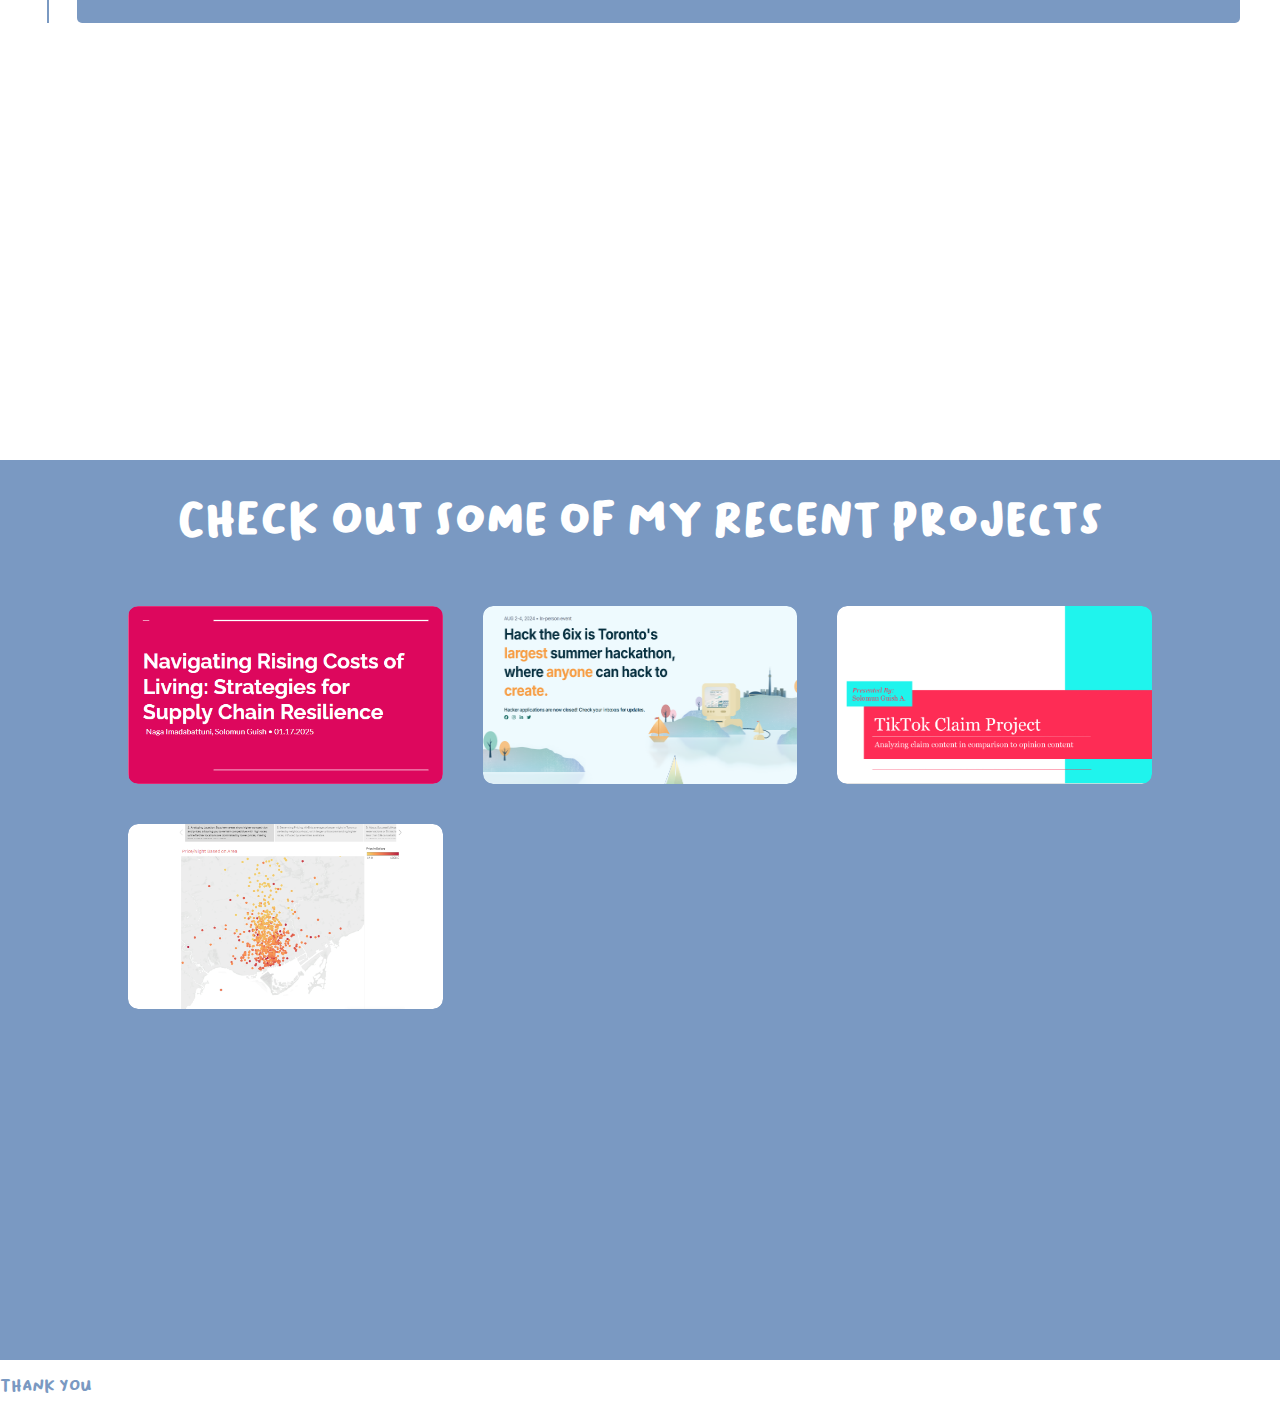
==== commit 4fc2b336: "Finishes" ====
--- a/index.html
+++ b/index.html
@@ -20,7 +20,7 @@
 
             </h3>
         </nav>
-        <a class="contact", href="#"><button class="contact-btn">CONTACT</button></a>
+        <!--<a class="contact", href="#"><button class="contact-btn">CONTACT</button></a> -->
 
     </header>
     <main>
@@ -41,7 +41,7 @@
             <div class="bg-container">
 
                 <p class="medium-bg">About Me</p>
-                <p class="regular-bg">I am currently studying industrial engineering at the <br><strong>University of Toronto</strong>. My passion and keen interest in technology and<br>design have driven me from self-learning programming languages to taking on<br>roles in web development and IT.</p>
+                <p class="regular-bg">I am currently studying engineering at the <br><strong>University of Toronto</strong>. My passion and keen interest in data<br>has driven me from self-learning programming languages and analysis tools <br> to taking on tech roles.</p>
                 <p class="regular-bg">I love taking on challanges, optimizing processes in my day to day life,<br>and creating solutions that make a difference.</p>
                 <br>
                 <a href="#aboutID">
@@ -65,7 +65,9 @@
                         <div class="timeline-date">Jan 2025 - Present</div>
                         <div class="timeline-content">
                         <h3>CTO @ Victoria College Helpers</h3>
-                        <p id="font-reg">Enhance tutor and student web experience by increasing functionality of site</p>
+                        <p id="font-reg">Enhance tutor and student web experience by increasing design functionality and improve site rank through SEO strategies</p>
+                        
+
                         </div>
                     </div>
                 </div>
@@ -159,28 +161,29 @@
                 </div>
 
                 <div class="work">
-                    <img src="assets\images\tiktok.jpeg">
+                    <img src="assets\images\hackthe6ix.png">
                     <div class="layer">
-                        <a href = "https://docs.google.com/presentation/d/1Wpul0JOAUMFyLfGK-uydv1v420owYkuItF9xrEua8QI/edit?usp=sharing"><h3 class="work-title">Supply Chain Resilience</h3></a>
-                        <p class="workp">Developed actionable insights for increasing logistics and supply chain stability through EDA, and ML</p>
+                        <a href = "https://hackthe6ix.com/"><h3 class="work-title">Hack the 6ix</h3></a>
+                        <p class="workp">Helping organnize Toronto's largest hackathon</p>
                     </div>
                 </div>
 
                 <div class="work">
-                    <img src="assets\images\supplychain.png">
+                    <img src="assets\images\tiktok.jpeg">
                     <div class="layer">
-                        <a href = "https://docs.google.com/presentation/d/1Wpul0JOAUMFyLfGK-uydv1v420owYkuItF9xrEua8QI/edit?usp=sharing"><h3 class="work-title">Supply Chain Resilience</h3></a>
-                        <p class="workp">Developed actionable insights for increasing logistics and supply chain stability through EDA, and ML</p>
+                        <h3 class="work-title">TikTok Analytics (Capstone)</h3></a>
+                        <p class="workp">Python predictive model to identify claim vs opinion TikTok Videos</p>
                     </div>
                 </div>
 
                 <div class="work">
-                    <img src="assets\images\supplychain.png">
+                    <img src="assets\images\airbnb.png">
                     <div class="layer">
-                        <a href = "https://docs.google.com/presentation/d/1Wpul0JOAUMFyLfGK-uydv1v420owYkuItF9xrEua8QI/edit?usp=sharing"><h3 class="work-title">Supply Chain Resilience</h3></a>
-                        <p class="workp">Developed actionable insights for increasing logistics and supply chain stability through EDA, and ML</p>
+                        <a href = "https://public.tableau.com/views/GettingStartedwithanAirbnbBusinessinToronto/LearnAboutandGrowYourAirBnbBusinessstoryline?:language=en-US&:sid=&:redirect=auth&:display_count=n&:origin=viz_share_link"><h3 class="work-title">New AirBnb Hosts Storyline</h3></a>
+                        <p class="workp">Cleaned large superhosts datset to provide new hosts insights through Tableau</p>
                     </div>
                 </div>
+
 
             </div>
         </div>
--- a/styles.css
+++ b/styles.css
@@ -288,7 +288,7 @@
 	padding: 100px 15px;
 }
 .timeline-items{
-	max-width: 1000px;
+	max-width: 1200px;
 	margin:auto;
 	display: flex;
 	flex-wrap: wrap;
@@ -360,8 +360,87 @@
 	line-height: 22px;
 }
 
+.portfolio-section {
+	background-color: #7A99C2;
+    color:#FFFFFF;
+    width: 100%;
+    height: 100vh;
+    scroll-snap-align: start;
+}
+
+.work-list {
+	display: grid;
+	grid-template-columns: repeat(auto-fit, minmax(250px, 1fr));
+	grid-gap: 40px;
+	margin-top: 30px;
+	margin-left: 10%;
+	margin-right: 10%;
+}
+
+.work {
+	border-radius: 10px;
+	position: relative;
+	overflow: hidden;
+}
+
+.work img {
+	width: 100%;
+	height: 100%;
+	border-radius: 10px;
+	display: block;
+	transition: transform 0.5s;
+}
+
+.layer {
+	width: 100%;
+	height: 0;
+	background: linear-gradient(rgba(0, 0, 0.7, 0.8), #395A7F);
+	position: absolute;
+	left: 0;
+	bottom: 0;
+	overflow: hidden;
+	display: flex;
+	align-items: center;
+	justify-content: center;
+	flex-direction: column;
+	text-align: center;
+}
+
+.work-title {
+	text-align: center;
+	font-size: 20px;
+	font-weight: bold;
+    line-height:1;
+	color: #FFF;
+	text-decoration: #FFF;
+}
+
+
+.layer .workp {
+	margin-left: 1%;
+	margin-right: 1%;
+	margin-top:0;
+	text-align: center;
+	font-size: 16px;
+	font-family: "Lato", tahoma;
+}
+
+.work:hover img{
+	transform: scale(1.1);
+
+}
+
+.work:hover .layer {
+	height: 100%
+}
+
+.footer {
+	color: #7A99C2;
+}
+
 /* responsive */
-@media(max-width: 767px){
+@media(max-width: 1700px){
+	
 	.timeline-items::before{
 		left: 7px;
 	}
@@ -376,74 +455,4 @@
 	.timeline-dot{
 		left:0;
 	}
-}
-
-.work-list {
-	display: grid;
-	grid-template-columns: repeat(auto-fit, minmax(250px, 1fr));
-	grid-gap: 40px;
-	margin-top: 30px;
-	margin-left: 10%;
-	margin-right: 10%;
-}
-
-.work {
-	border-radius: 10px;
-	position: relative;
-	overflow: hidden;
-}
-
-.work img {
-	width: 100%;
-	height: 100%;
-	border-radius: 10px;
-	display: block;
-	transition: transform 0.5s;
-}
-
-.layer {
-	width: 100%;
-	height: 0;
-	background: linear-gradient(rgba(0, 0, 0.7, 0.8), #395A7F);
-	position: absolute;
-	left: 0;
-	bottom: 0;
-	overflow: hidden;
-	display: flex;
-	align-items: center;
-	justify-content: center;
-	flex-direction: column;
-	text-align: center;
-}
-
-.work-title {
-	text-align: center;
-	font-size: 20px;
-	font-weight: bold;
-    line-height:1;
-	color: #FFF;
-	text-decoration: #FFF;
-}
-
-
-.layer .workp {
-	margin-left: 1%;
-	margin-right: 1%;
-	margin-top:0;
-	text-align: center;
-	font-size: 16px;
-	font-family: "Lato", tahoma;
-}
-
-.work:hover img{
-	transform: scale(1.1);
-
-}
-
-.work:hover .layer {
-	height: 100%
-}
-
-.footer {
-	color: #7A99C2;
-}+}s
